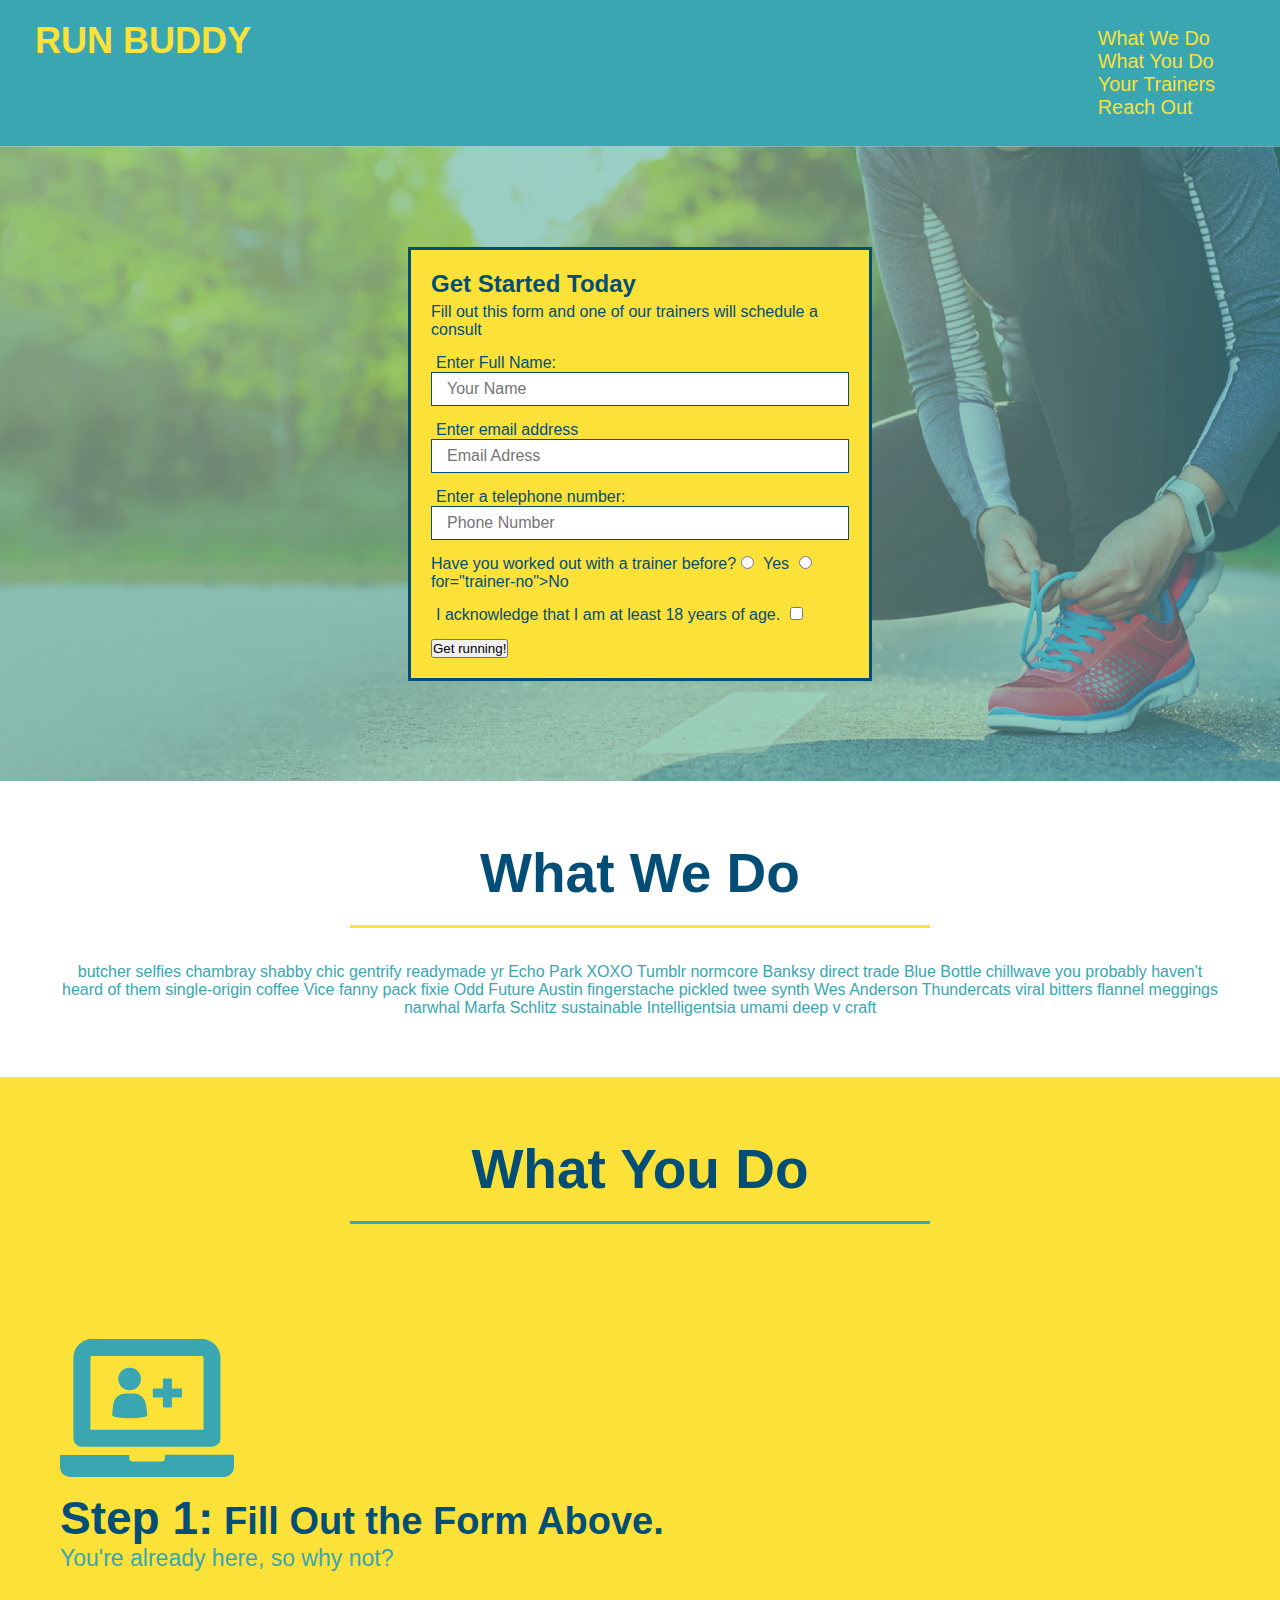
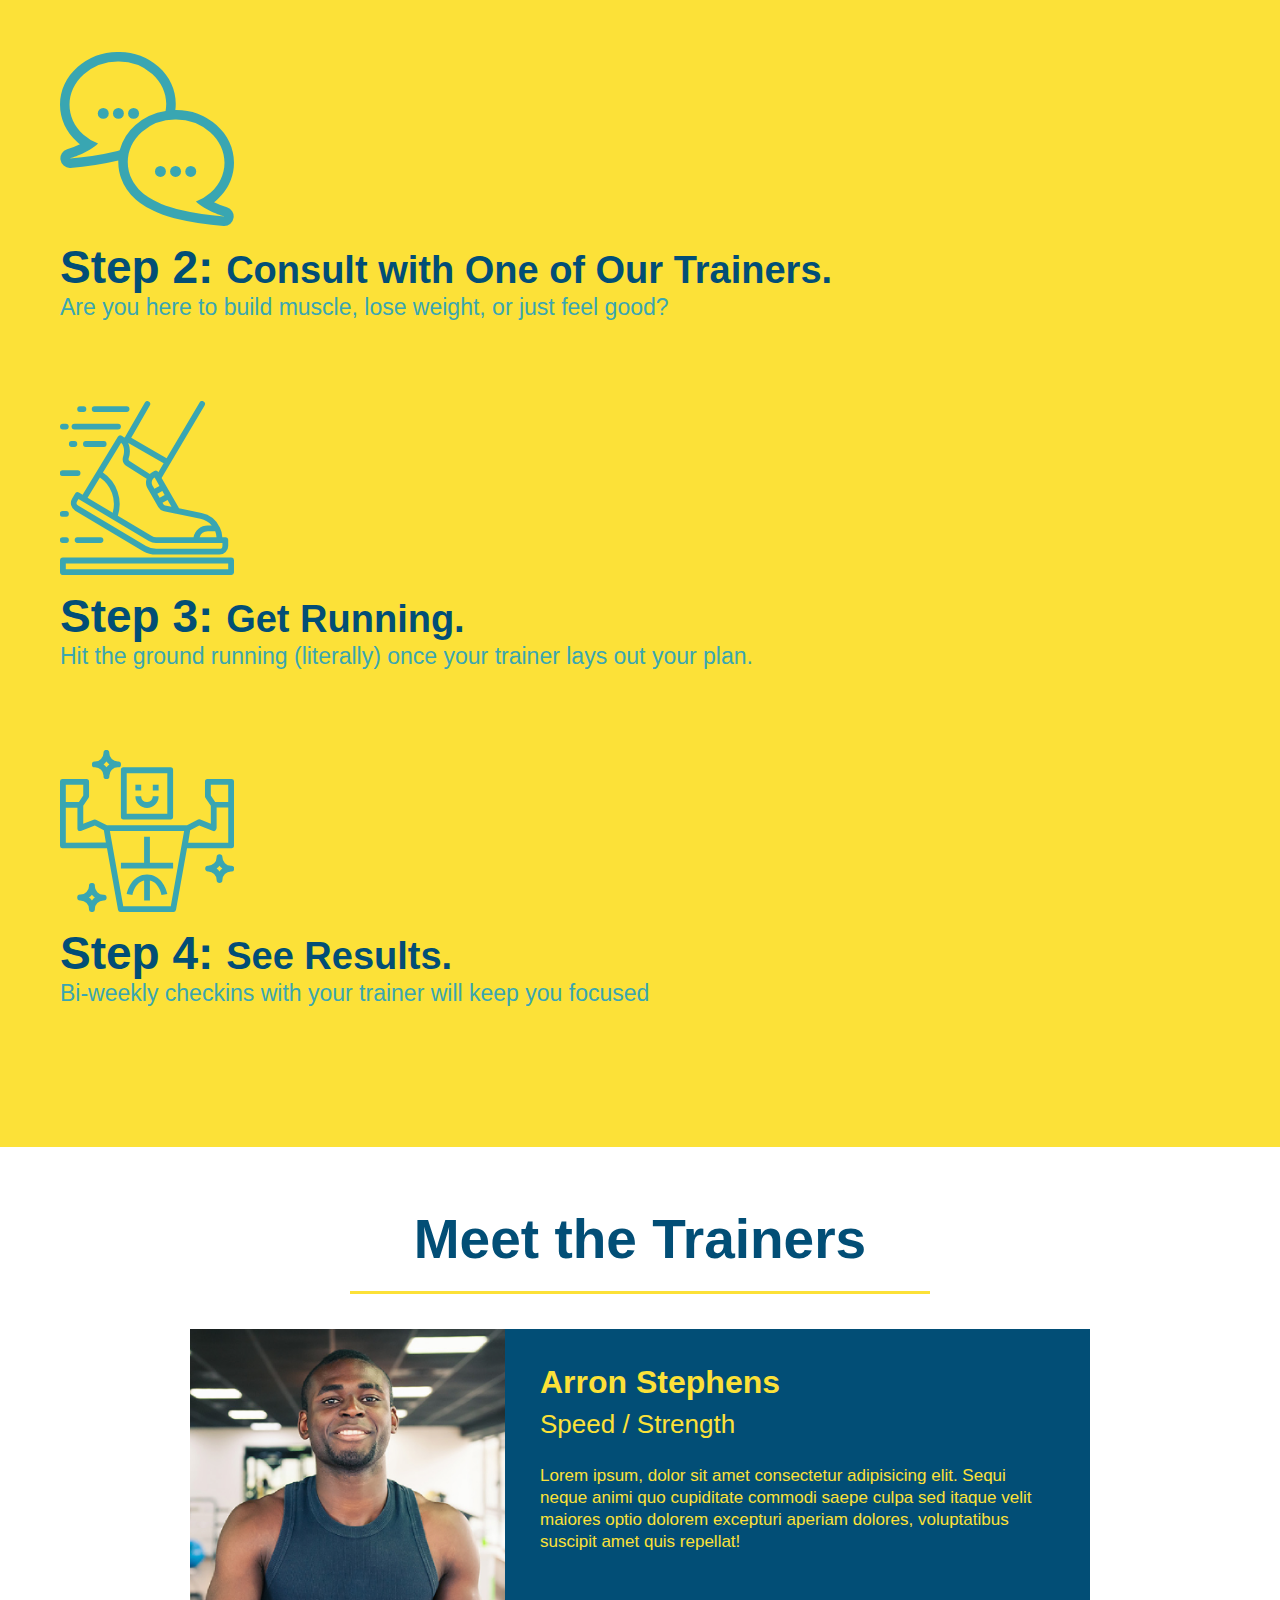
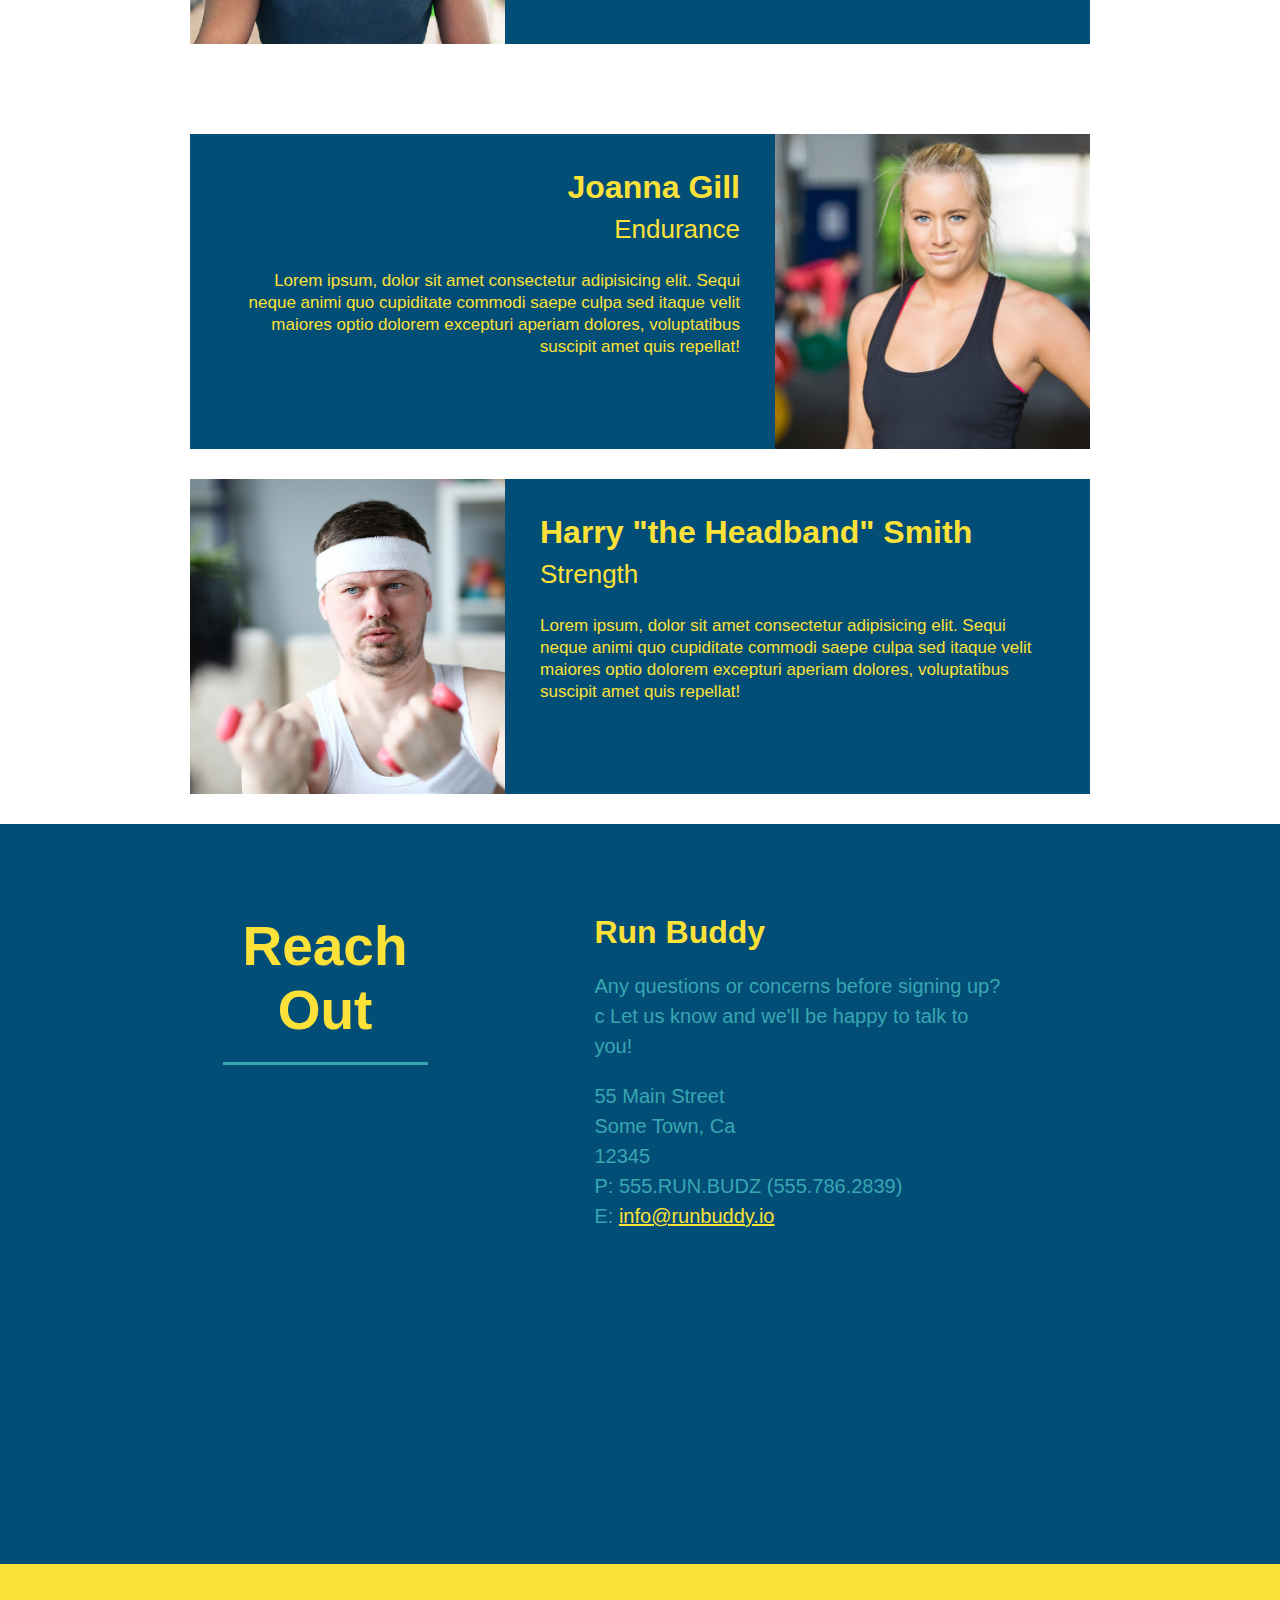
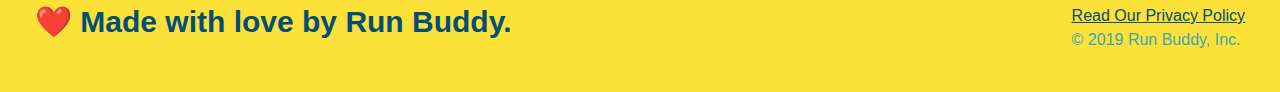
==== index.html @ c860a1b9 "add flext to intro" ====
<!DOCTYPE html>
<html lang="en">
<head>
    <meta charset="UTF-8">
    <meta http-equiv="X-UA-Compatible" content="IE=edge">
    <meta name="viewport" content="width=device-width, initial-scale=1.0">
    <title>Run Buddy</title>
    <link rel="stylesheet" href="./assets/css/style.css"/>
</head>

<body>

    <header>
        <h1>
            <a href="/">RUN BUDDY</a>
          </h1>
          <nav>
            <ul>
              <li>
                <a href="#what-we-do">What We Do</a>
              </li>
              <li>
                <a href="#what-you-do">What You Do</a>
              </li>
              <li>
                <a href="#your-trainers">Your Trainers</a>
              </li>
              <li>
                <a href="#reach-out">Reach Out</a>
              </li>
            </ul>
          </nav>


    </header>
    
    <section class="hero">
        <div class="hero-form">
            <h3>Get Started Today</h3>
            <p>Fill out this form and one of our trainers will schedule a consult</p>
        <form>
            <label for="name">Enter Full Name:</label> 
            <input type="text" placeholder="Your Name" name="name" id="name" class="form-input"> 
            <label for="email">Enter email address</label>
            <input type="email" placeholder="Email Adress" name="email" id="email" class="form-input"> 
            <label for="phone">Enter a telephone number:</label>
            <input type="tel" placeholder="Phone Number" name="phone" id="phone" class="form-input"> 
            <p>
                Have you worked out with a trainer before?
                <input type="radio" name="trainer-confirm" id="trainer-yes" />
                <label for="trainer-yes">Yes</label>
                <input type="radio" name="trainer-confirm" id="trainer-no"
                <label></label> for="trainer-no">No</label>
            </p>
            <p>
              <label for="checkbox" >
              I acknowledge that I am at least 18 years of age.
              </label>
              <input type="checkbox" name="age-confirm" id="checkbox">
            </p> 
            <button type="submit">
              Get running!
            </button>  
        </form>
        </div>
    </section>
    
    <section id="what-we-do" class="intro">
      <div class="flex-row">
        <h2 class="section-title primary-border">What We Do</h2>
        </div>
        <div class="flex-row">
        <p>
          butcher selfies chambray shabby chic gentrify readymade yr Echo Park XOXO Tumblr normcore Banksy direct trade Blue Bottle chillwave you probably haven't heard of them single-origin coffee Vice fanny pack fixie Odd Future Austin fingerstache pickled twee synth Wes Anderson Thundercats viral bitters flannel meggings narwhal Marfa Schlitz sustainable Intelligentsia umami deep v craft
        </p>
        </div>
    </section>

    <section id="what-you-do" class="steps">
      <div class="flex-row">
        <h2 class="section-title secondary-border">What You Do</h2>
        </div>

        <div>
          <img src="./assets/images/step-1.svg" alt="">
          <h3>Step 1:<span> Fill Out the Form Above.</span></h3>
          <p>You're already here, so why not?</p>
        </div>

        <div>
          <img src="./assets/images/step-2.svg" alt="">
          <h3>Step 2: <span>Consult with One of Our Trainers.</span></h3>
          <p>Are you here to build muscle, lose weight, or just feel good?</p>
        </div>
      
        <div>
          <img src="./assets/images/step-3.svg" alt="" />
          <h3> Step 3: <span>Get Running.</span></h3>
          <p>Hit the ground running (literally) once your trainer lays out your plan.</p>
        </div>
      
        <div>
          <img src="./assets/images/step-4.svg" alt="" />
          <h3>Step 4: <span>See Results.</span></h3>
          <p>Bi-weekly checkins with your trainer will keep you focused</p>
        </div>
  
    </section>

    <section id="your-trainers" class="trainers">
      <div class="flex-row">
      <h2 class="section-title primary-border">Meet the Trainers</h2>
      </div>
      <article class="trainer">
        <img src="./assets/images/trainer-1.jpg" alt="Arron Stephens in his workout clothes, ready to pump iron" />
        <div class="trainer-bio text-left">
          <h3>Arron Stephens</h3>
          <h4>Speed / Strength</h4>
          <p>
            Lorem ipsum, dolor sit amet consectetur adipisicing elit. Sequi neque animi quo cupiditate commodi saepe culpa sed
            itaque velit maiores optio dolorem excepturi aperiam dolores, voluptatibus suscipit amet quis repellat!
          </p>
        </div>
      </article>
    </section>

    <article class="trainer">
      <div class="trainer-bio text-right">
        <h3>Joanna Gill</h3>
        <h4>Endurance</h4>
          <p>
          Lorem ipsum, dolor sit amet consectetur adipisicing elit. Sequi neque animi quo cupiditate commodi saepe culpa sed
          itaque velit maiores optio dolorem excepturi aperiam dolores, voluptatibus suscipit amet quis repellat!
          </p>
      </div>
      <img src="./assets/images/trainer-2.jpg" alt="Joanna Gill cooling off after a workout" />
    </article>
    
    <article class="trainer">
      <img src="./assets/images/trainer-3.jpg" alt="Harry Smith wearing a headband and lifting comically small pink weights" />
      <div class="trainer-bio text-left">
        <h3>Harry "the Headband" Smith</h3>
        <h4>Strength</h4>
        <p>
          Lorem ipsum, dolor sit amet consectetur adipisicing elit. Sequi neque animi quo cupiditate commodi saepe culpa sed
          itaque velit maiores optio dolorem excepturi aperiam dolores, voluptatibus suscipit amet quis repellat!
        </p>
      </div>
    </article>

    <section id="reach-out" class="contact">
      <div class="contact-info">
        <div class="flex-row">
      <h2 class="section-title secondary-border">Reach Out</h2>
        <iframe src="https://www.google.com/maps/embed?pb=!1m18!1m12!1m3!1d2885.423164419544!2d-79.30074608477712!3d43.680965258653394!2m3!1f0!2f0!3f0!3m2!1i1024!2i768!4f13.1!3m3!1m2!1s0x89d4cc1b1d3e933d%3A0x30d077fd48bdeeb6!2s55%20Main%20St%2C%20Toronto%2C%20ON%20M4E%202V6!5e0!3m2!1sen!2sca!4v1630187455738!5m2!1sen!2sca" 
        width="400" height="400" style="border:0;" allowfullscreen="" loading="lazy"></iframe>
        </div>
        <div>
          <h3>Run Buddy</h3>
          <p>
            Any questions or concerns before signing up?
            <br />c
            Let us know and we'll be happy to talk to you!
          </p>
          <address>
          55 Main Street <br/>
          Some Town, Ca <br/>
          12345<br />
          P: 555.RUN.BUDZ (555.786.2839)<br/>
          E: <a href="mailto:info@runbuddy.io">info@runbuddy.io</a>
          </address>
        </div>
        </div>
      
    </section>

    <footer>
        <h3>❤️ Made with love by Run Buddy.</h3> 
            <div>
            <a href="#">Read Our Privacy Policy</a><br/>
            &copy; 2019 Run Buddy, Inc.
        </div>
    
    </footer>


    
    


</body>
</html>
---- assets/css/style.css ----
* {
  margin: 0;
  padding: 0;
  box-sizing: border-box;
}

.hero {
  background-image: url("../images/hero-bg.jpg.jpg");
  background-size: cover;
  background-position:center;
  display: flex;
  justify-content: center;
  flex-wrap: wrap;
}

body {
  color: #39a6b2;
  font-family: Helvetica, Arial, sans-serif;
}

header {
  padding: 20px 35px;
  background-color: #39a6b2;
  display: flex;
  justify-content: space-between;
  flex-wrap: wrap;
}

header h1 {
  font-weight: bold;
  font-size: 36px;
  color: #fce138;
  margin: 0;
}

header a {
  color: #fce138;
  text-decoration: none;

}

header nav {
  margin: 7px 0;
}

header nav ul li a {
  margin: 0 30px;
  font-weight: lighter;
  font-size: 1.55vw;
  display: flex;
  flex-wrap: wrap;
  justify-content: space-between;
  align-items: center;
  list-style: none;
}

header h1 {
  font-weight: bold;
  font-size: 36px;
  color: #fce138;
  margin: 0;
}

footer {
  background-color: #fce138;
  width: 100%;
  padding: 40px 35px;
  display: flex;
  justify-content: space-between;
}

footer h3 {
  color: #024e76;
  font-size: 30px;
  margin: 0;
}

footer div {
  line-height: 1.5em;
}

footer a {
  color: #024e76;
}

section {
  padding: 60px;
}

.hero-form {
  color: #024e76;
  background-color: #fce138;
  padding: 20px;
  border: solid 3px #024e76;
  width: 40%;
  margin: 3.5%;
}

.hero-form p {
  margin: 5px 0 15px 0;
}

.hero-form h3 {
  font-size: 24px;
  margin: 0;
}

.form-input {
  border: 1px solid #024e76;
  display: block;
  padding: 7px 15px;
  font-size: 16px;
  color: #024e76;
  width: 100%;
  margin-bottom: 15px;
}

.hero-form label {
  margin: 0 5px;
}

.intro h2 {
  font-size: 55px;
  color: #024e76;
  margin-bottom: 35px;
  padding: 0 100px 20px 100px;
  border-bottom: 3px solid;
  border-color: #fce138;
  display: inline-block;
}
 
.intro p {
  text-align: center;
}

.steps {
  /* text-align: center; */
  background: #fce138;
}
.section-title {
  font-size: 55px;
  color: #024e76;
  border-bottom: 3px solid;
  padding-bottom: 20px;
  text-align: center;
  margin: 0 auto 35px auto;
  width: 50%;
}

.primary-border {
  border-color: #fce138;
}

.secondary-border {
  border-color: #39a6b2;
}

.steps div {
  margin-bottom: 80px;
}

.steps img {
  width: 15%;
}

.steps h3 {
  color: #024e76;
  font-size: 46px;
  margin-top: 10px;
}

.steps p {
  color: #39a6b2;
  font-size: 23px;
}

.steps span {
  font-size: 38px;
}


.trainer {
  width: 900px;
  margin: 0 auto 30px auto;
  background: #024e76;
  color: #fce138;
  overflow: auto;
}

.trainer img {
  width: 35%;
  float: left;
}

.trainer-bio {
  padding: 35px;
  float: left;
  width: 65%;
}

.text-left {
  text-align: left;
}

.text-right {
  text-align: right;
}

.trainer-bio h3 {
  font-size: 32px;
  margin-bottom: 8px;
}

.trainer-bio h4 {
  font-weight: lighter;
  font-size: 26px;
  margin-bottom: 25px;
}

.trainer-bio p {
  font-size: 17px;
  line-height: 1.3;
}

.contact {
  background: #024e76;
}

.contact h2 {
  color: #fce138;
  display: block;
}

.contact p {
  color: #39a6b2;

}

.contact address {
  color: #39a6b2;
}

.contact-info iframe {
  width: 400px;
  height: 400px;
}

.contact-info div {
  width: 410px;
  display: inline-block;
  vertical-align: top;
  text-align: left;
  margin: 30px 0 0 60px;
  color: white;
}

.contact-info h3 {
  color: #fce138;
  font-size: 32px;
}

.contact-info p, .contact-info address {
  margin: 20px 0;
  line-height: 1.5;
  font-size: 20px;
  font-style: normal;
}

.contact-info a {
  color: #fce138;
}

.hero-cta {
  width: 35%;
  text-align: right;
  margin: 3.5%;
  color: #fff;
  font-size: 18px;
  line-height: 1.3;
}

.hero-cta h2 {
  font-style: italic;
  font-size: 55px;
  color: #fce138;
}

.flex-row {
  display: flex;
}
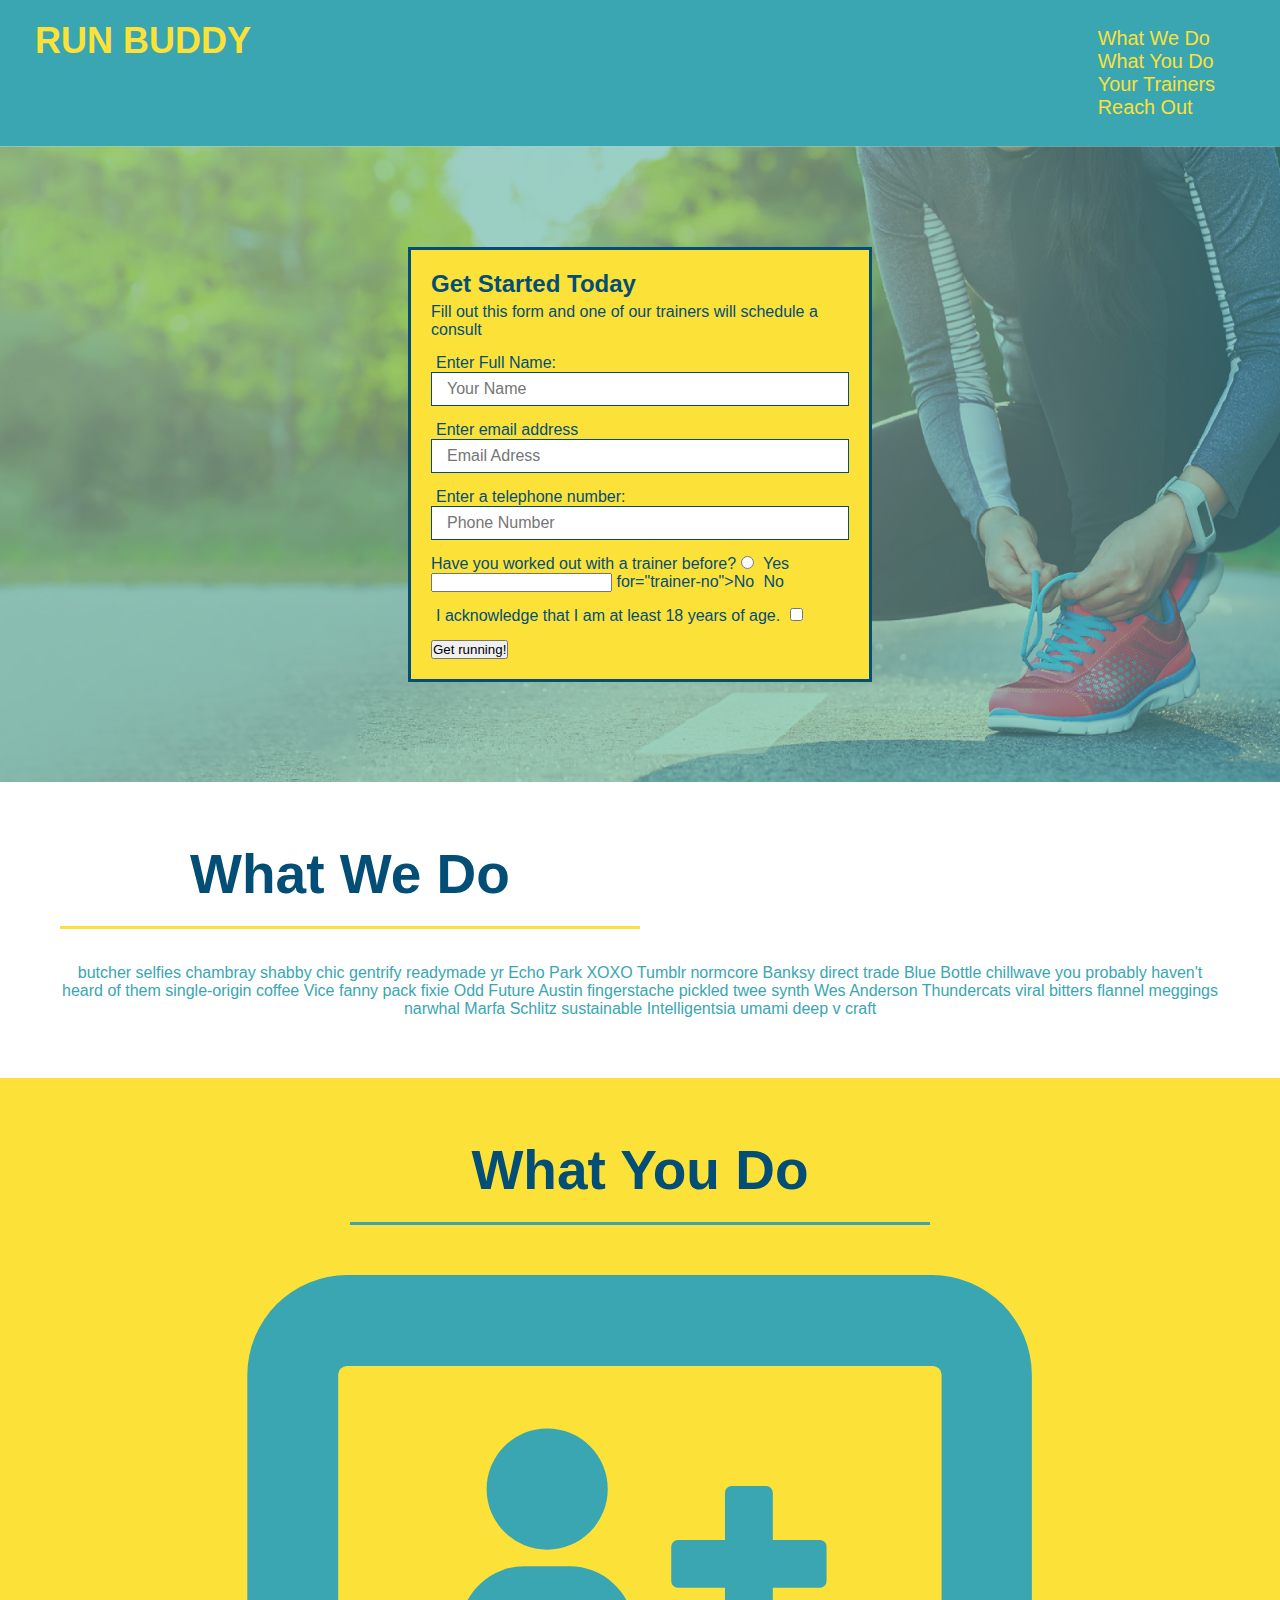
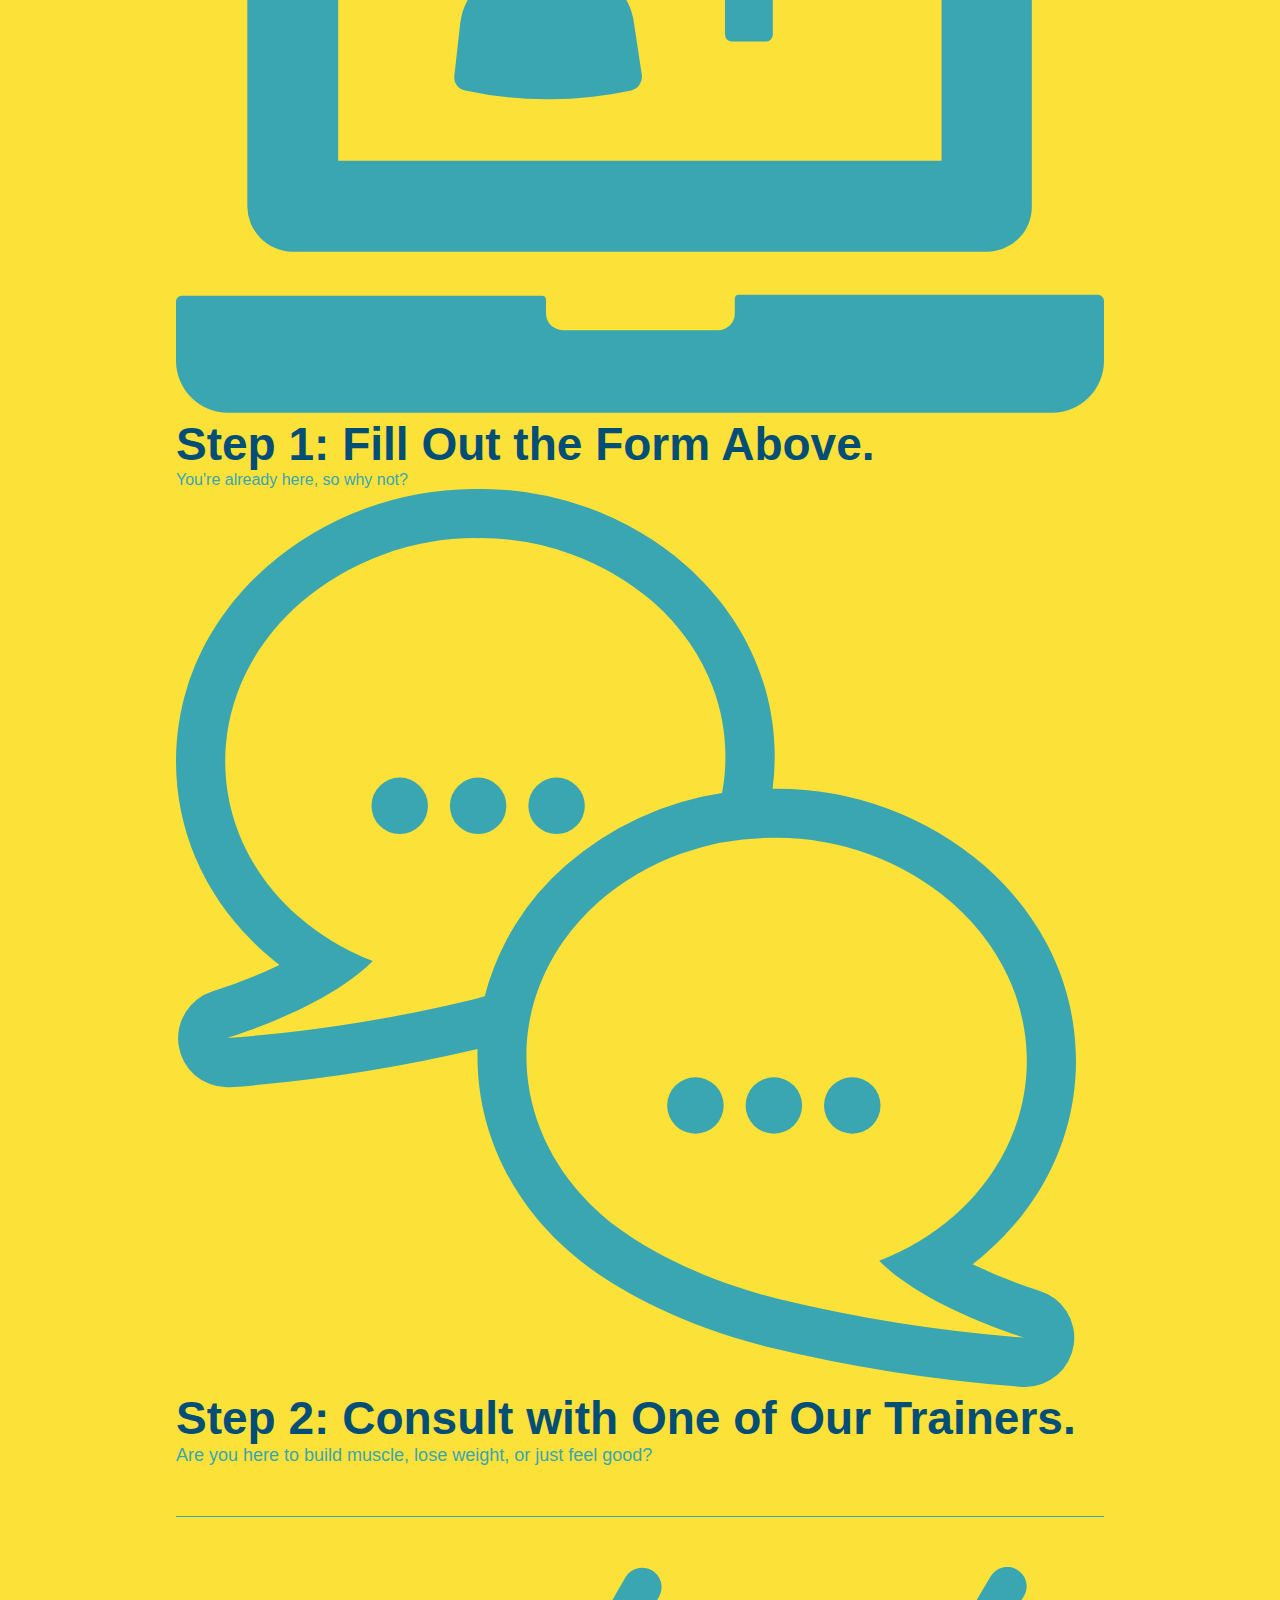
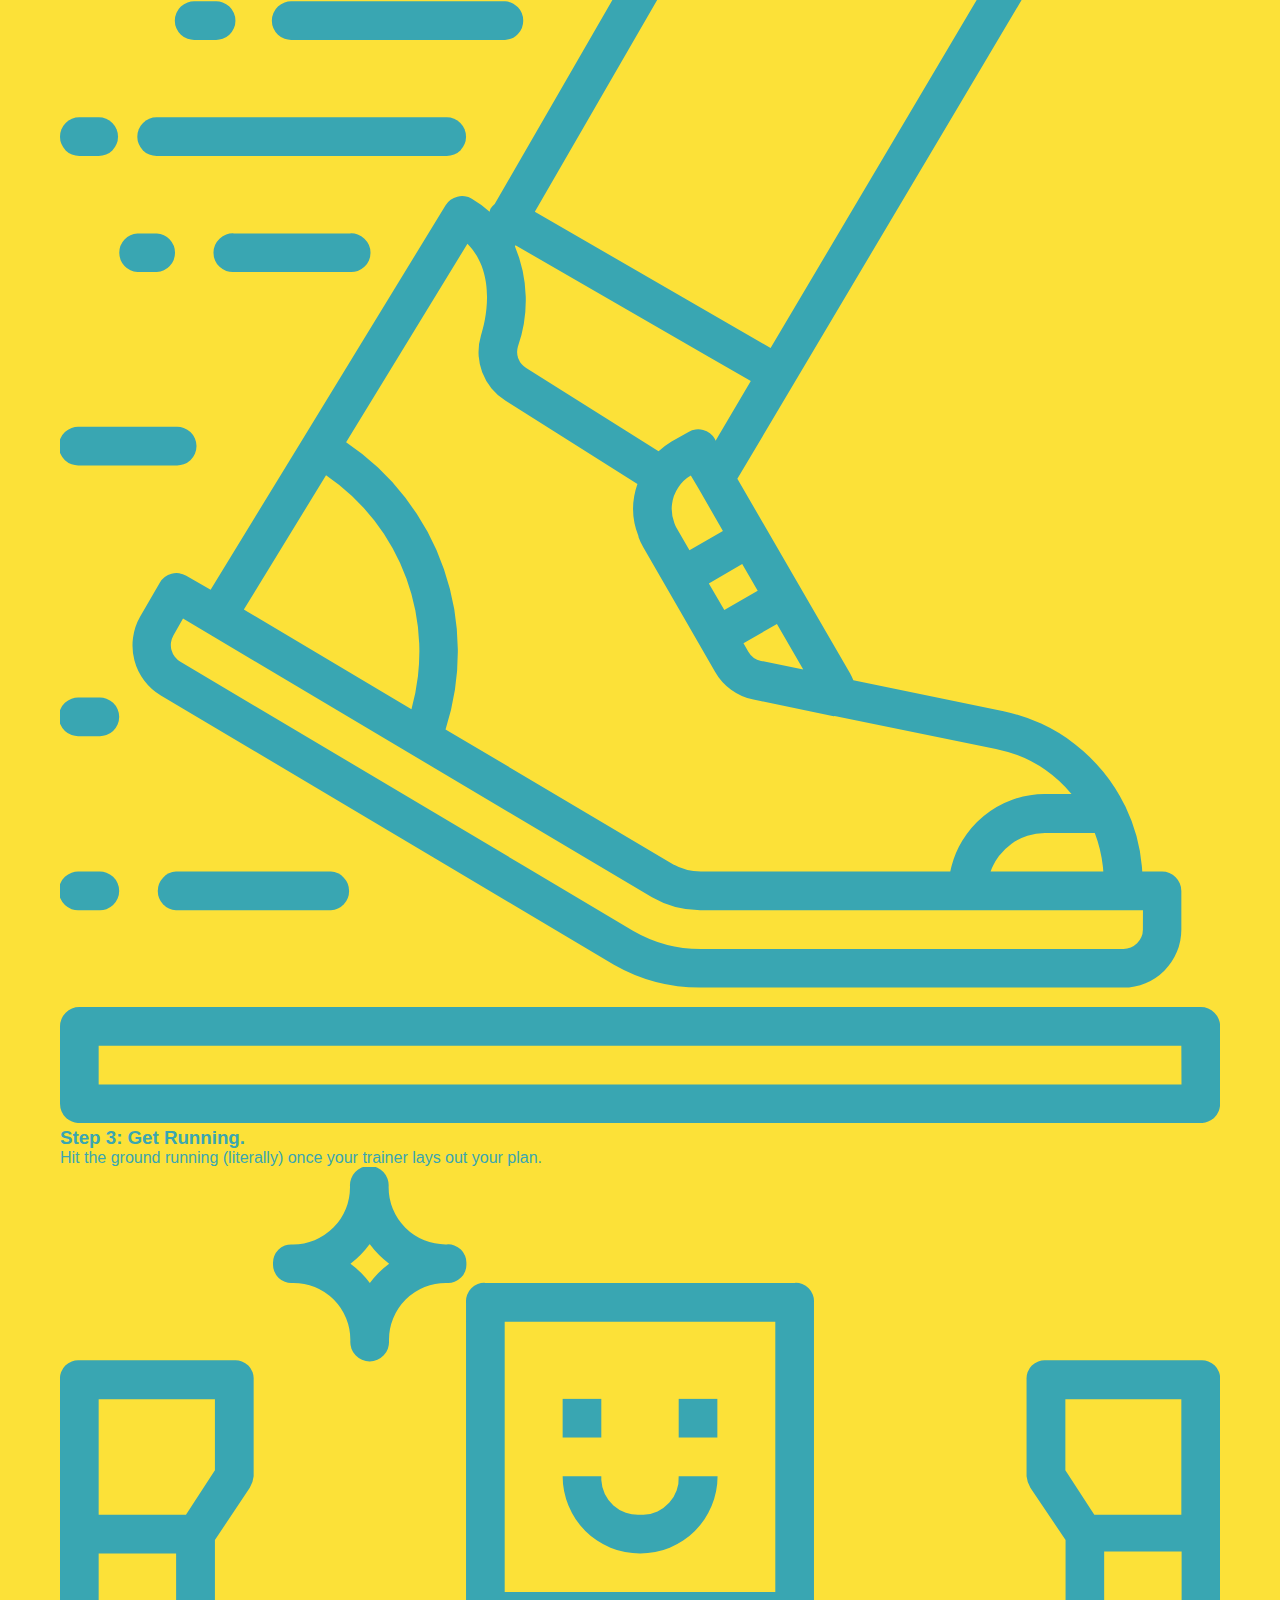
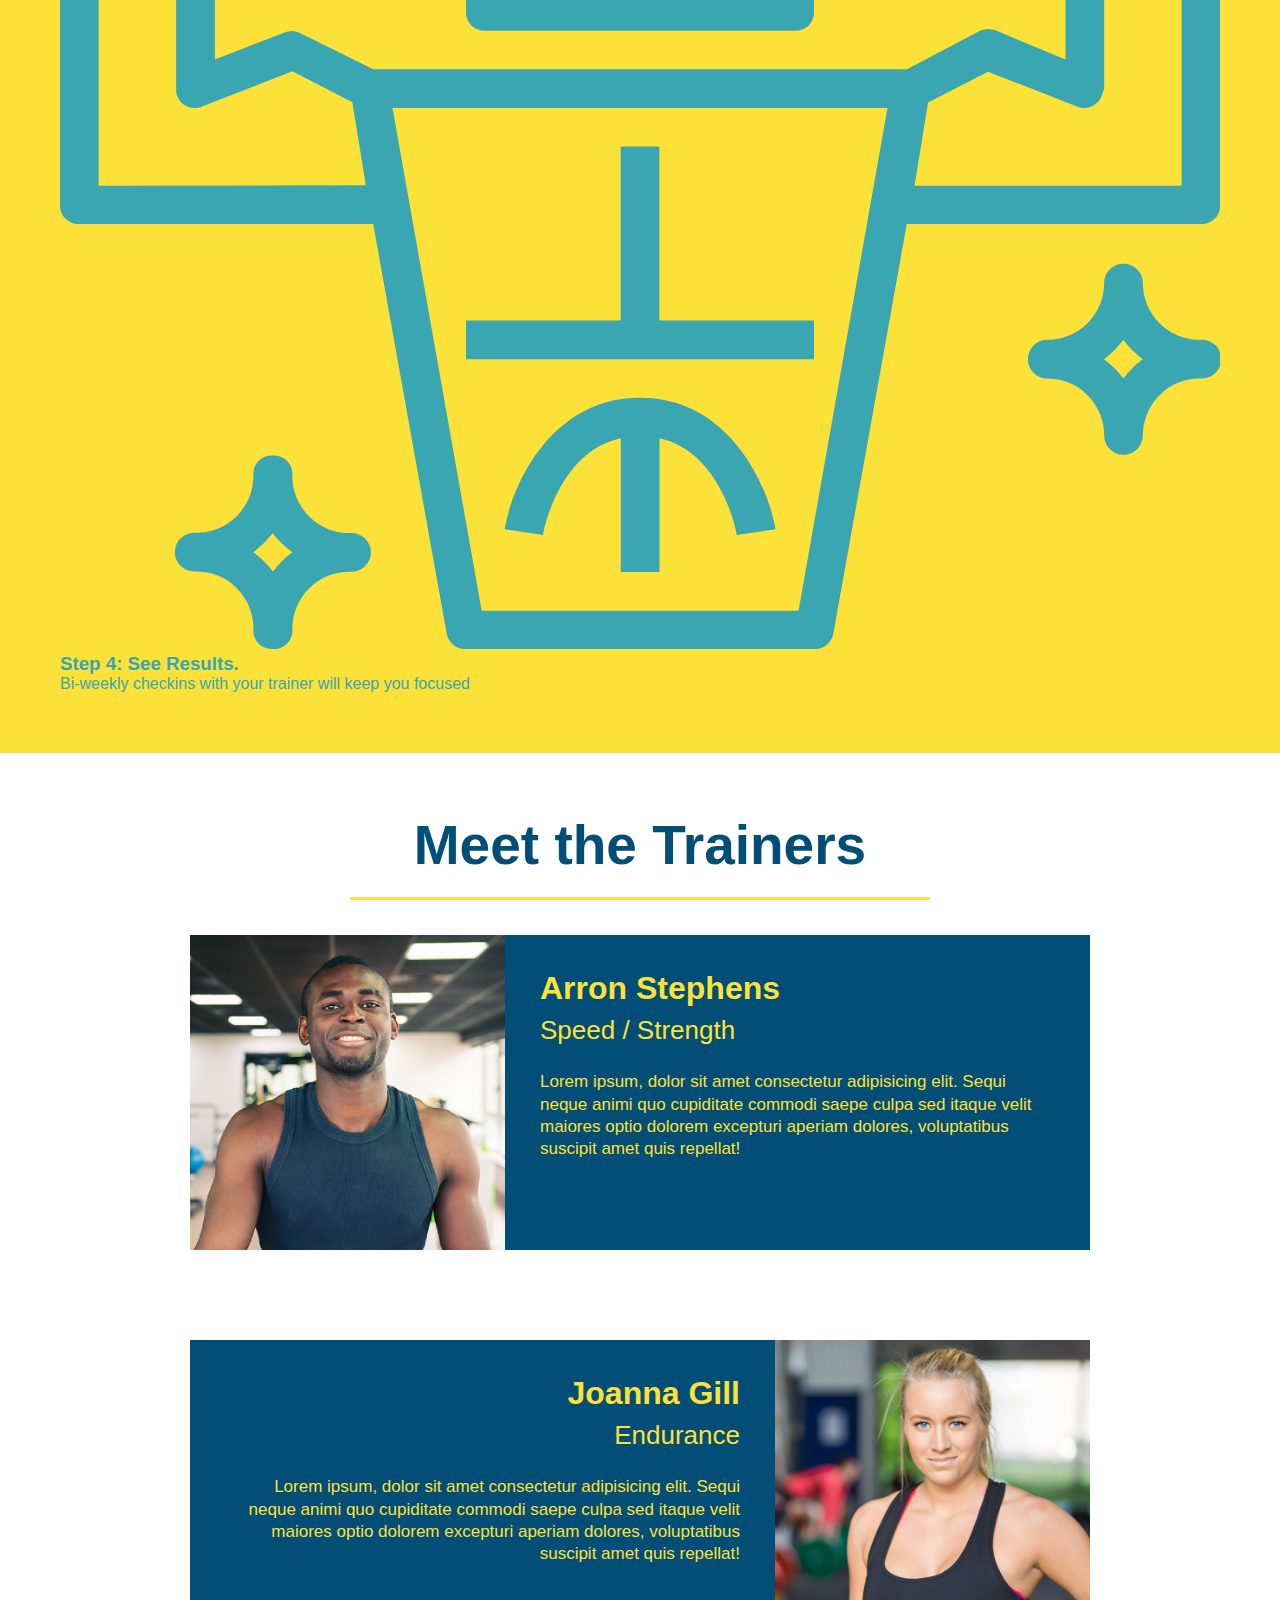
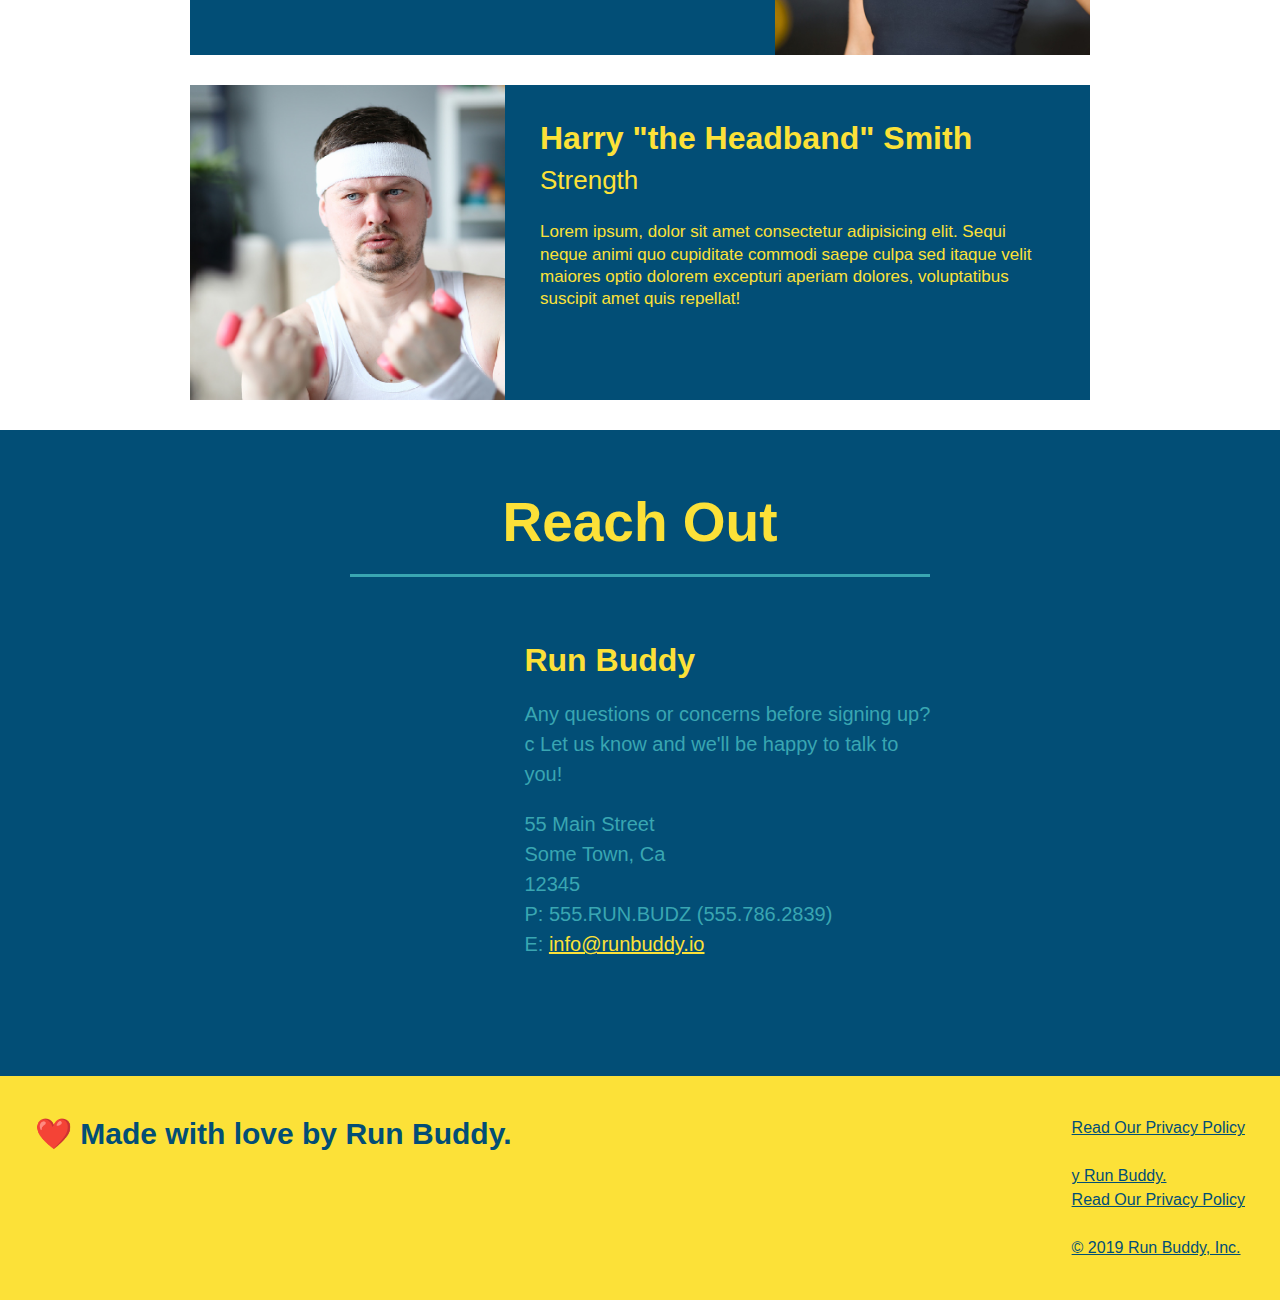
==== commit a2dd0f27: "for insurance" ====
--- a/index.html
+++ b/index.html
@@ -49,8 +49,7 @@
                 Have you worked out with a trainer before?
                 <input type="radio" name="trainer-confirm" id="trainer-yes" />
                 <label for="trainer-yes">Yes</label>
-                <input type="radio" name="trainer-confirm" id="trainer-no"
-                <label></label> for="trainer-no">No</label>
+                <input t                <label> for="trainer-no">No</label>                <label for="trainer-no">No</label>
             </p>
             <p>
               <label for="checkbox" >
@@ -66,31 +65,37 @@
     </section>
     
     <section id="what-we-do" class="intro">
-      <div class="flex-row">
         <h2 class="section-title primary-border">What We Do</h2>
-        </div>
-        <div class="flex-row">
         <p>
           butcher selfies chambray shabby chic gentrify readymade yr Echo Park XOXO Tumblr normcore Banksy direct trade Blue Bottle chillwave you probably haven't heard of them single-origin coffee Vice fanny pack fixie Odd Future Austin fingerstache pickled twee synth Wes Anderson Thundercats viral bitters flannel meggings narwhal Marfa Schlitz sustainable Intelligentsia umami deep v craft
         </p>
-        </div>
     </section>
 
     <section id="what-you-do" class="steps">
-      <div class="flex-row">
+
         <h2 class="section-title secondary-border">What You Do</h2>
-        </div>
+        <div class="step">
 
         <div>
           <img src="./assets/images/step-1.svg" alt="">
+
           <h3>Step 1:<span> Fill Out the Form Above.</span></h3>
+          <div class="step-info">
+            <div class="step-img">
+        
           <p>You're already here, so why not?</p>
         </div>
 
         <div>
           <img src="./assets/images/step-2.svg" alt="">
+          <div class="step-text">
+
           <h3>Step 2: <span>Consult with One of Our Trainers.</span></h3>
           <p>Are you here to build muscle, lose weight, or just feel good?</p>
+        </div>
+        </div>
+          </div>
+          </div>
         </div>
       
         <div>
@@ -108,9 +113,7 @@
     </section>
 
     <section id="your-trainers" class="trainers">
-      <div class="flex-row">
       <h2 class="section-title primary-border">Meet the Trainers</h2>
-      </div>
       <article class="trainer">
         <img src="./assets/images/trainer-1.jpg" alt="Arron Stephens in his workout clothes, ready to pump iron" />
         <div class="trainer-bio text-left">
@@ -150,11 +153,10 @@
 
     <section id="reach-out" class="contact">
       <div class="contact-info">
-        <div class="flex-row">
       <h2 class="section-title secondary-border">Reach Out</h2>
         <iframe src="https://www.google.com/maps/embed?pb=!1m18!1m12!1m3!1d2885.423164419544!2d-79.30074608477712!3d43.680965258653394!2m3!1f0!2f0!3f0!3m2!1i1024!2i768!4f13.1!3m3!1m2!1s0x89d4cc1b1d3e933d%3A0x30d077fd48bdeeb6!2s55%20Main%20St%2C%20Toronto%2C%20ON%20M4E%202V6!5e0!3m2!1sen!2sca!4v1630187455738!5m2!1sen!2sca" 
         width="400" height="400" style="border:0;" allowfullscreen="" loading="lazy"></iframe>
-        </div>
+
         <div>
           <h3>Run Buddy</h3>
           <p>
@@ -177,7 +179,10 @@
     <footer>
         <h3>❤️ Made with love by Run Buddy.</h3> 
             <div>
-            <a href="#">Read Our Privacy Policy</a><br/>
+            <a href="./privacy-policy.html">Read Our Privacy Policy</p><br/>
+y Run Buddy.</h3> 
+            <div>
+            <a href="./privacy-policy.html">Read Our Privacy Policy</p><br/>
             &copy; 2019 Run Buddy, Inc.
         </div>
     
--- a/assets/css/style.css
+++ b/assets/css/style.css
@@ -155,29 +155,41 @@
   border-color: #39a6b2;
 }
 
-.steps div {
-  margin-bottom: 80px;
-}
-
-.steps img {
-  width: 15%;
-}
-
-.steps h3 {
+
+.step h3 {
   color: #024e76;
   font-size: 46px;
-  margin-top: 10px;
-}
-
-.steps p {
+  flex: 1 30%; 
+}
+
+.step-info {
+  flex: 2 70%;
+  display: flex;
+  flex-wrap: wrap;
+  align-items: center;
+}
+
+.step-text p {
   color: #39a6b2;
-  font-size: 23px;
-}
-
-.steps span {
-  font-size: 38px;
-}
-
+  font-size: 18px;
+}
+
+.step-text h4 {
+  font-size: 26px;
+  line-height: 1.5;
+  color: #024e76;
+}
+
+.step {
+  margin: 50px auto;
+  padding-bottom: 50px;
+  width: 80%;
+  border-bottom: 1px solid #39a6b2;
+  display: flex;
+  flex-wrap: wrap;
+  align-items: center;
+  justify-content: space-between;
+}
 
 .trainer {
   width: 900px;
@@ -289,6 +301,11 @@
   display: flex;
 }
 
-
-
-
+.step-text h4 {
+  font-size: 26px;
+  line-height: 1.5;
+  color: #024e76;
+}
+
+
+
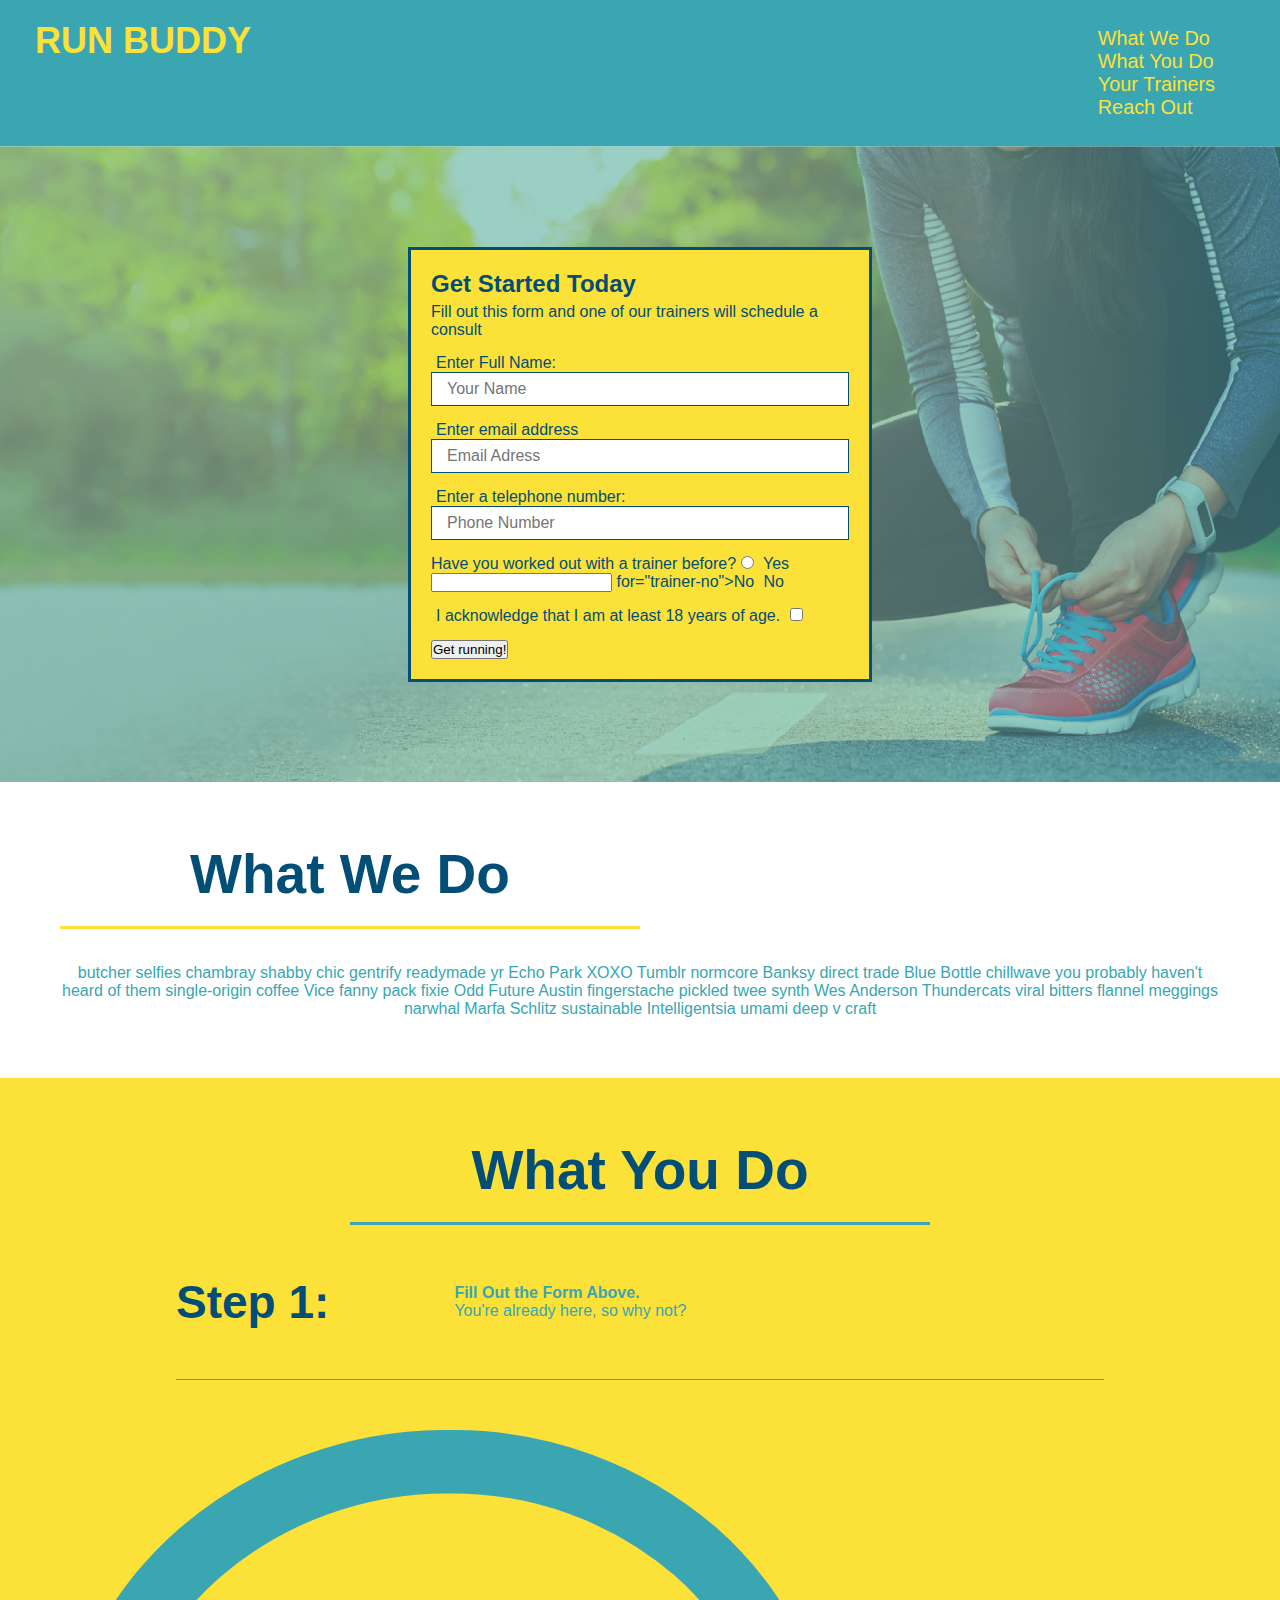
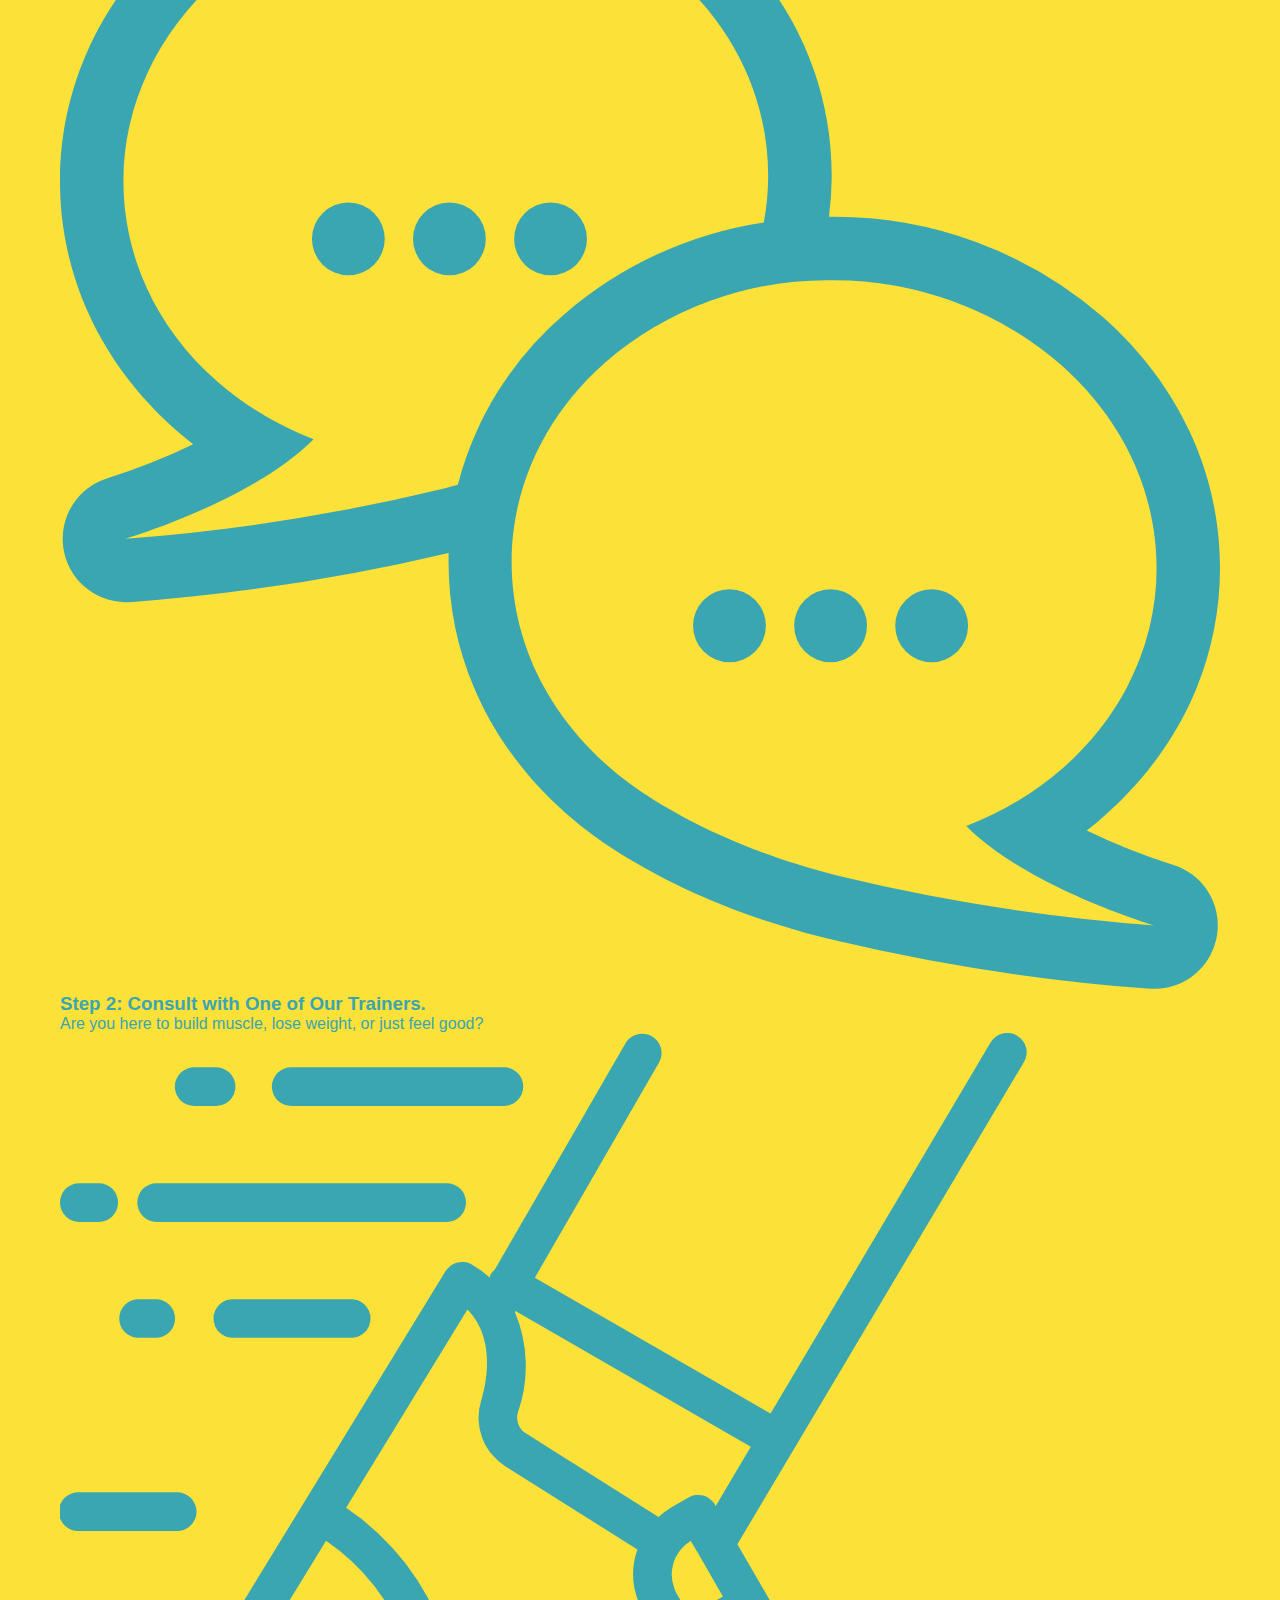
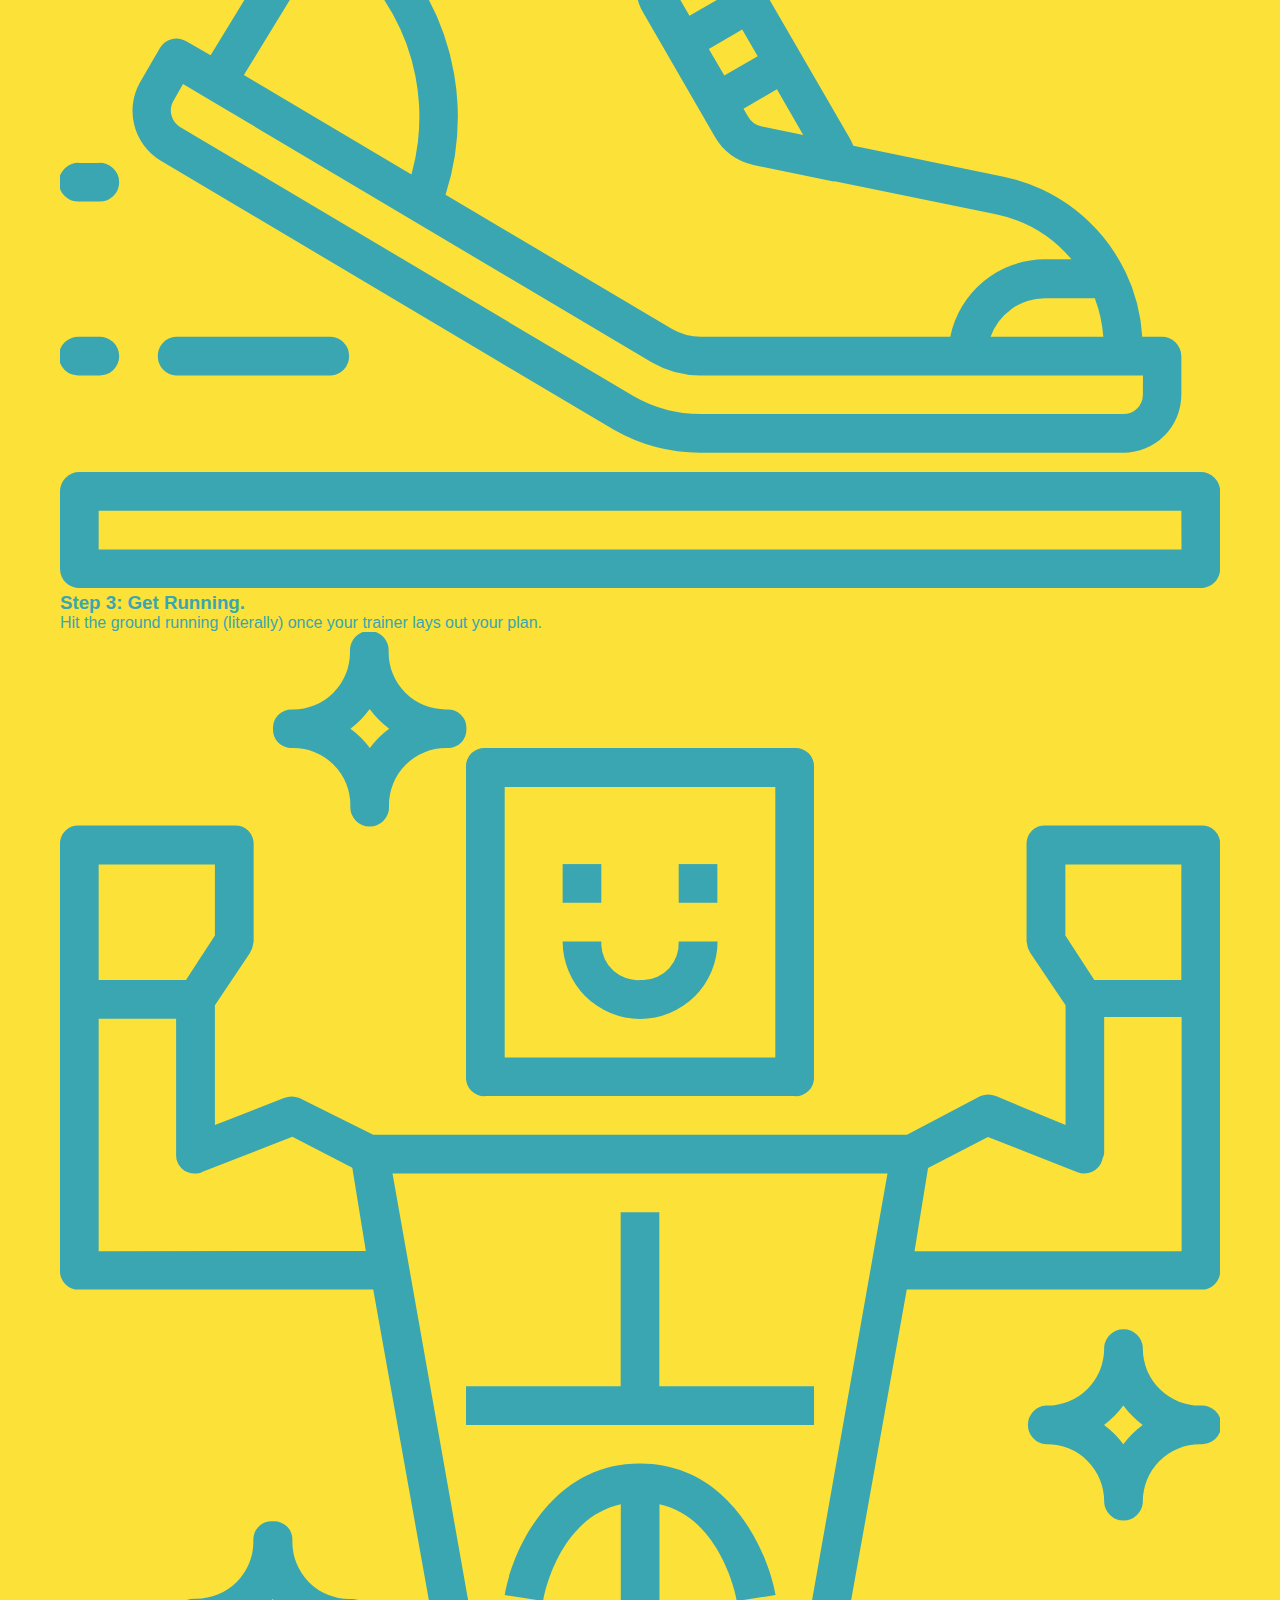
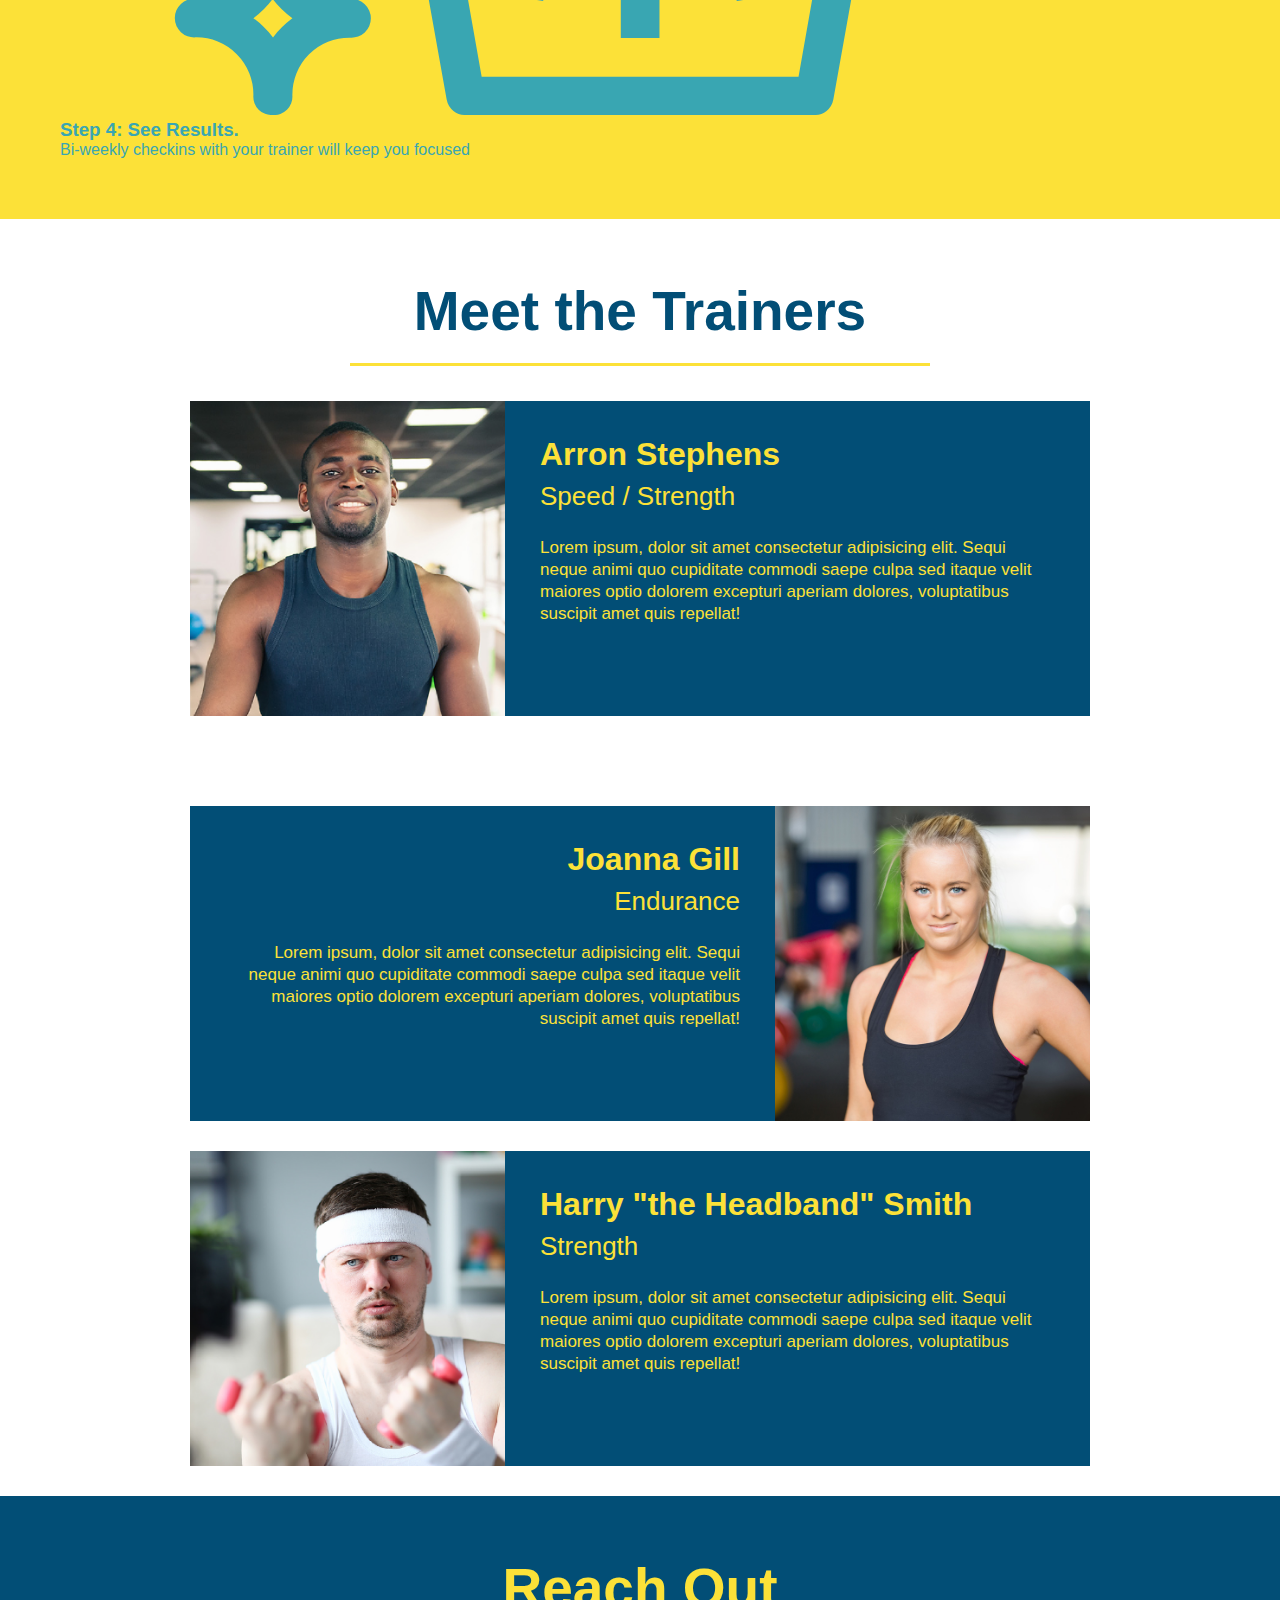
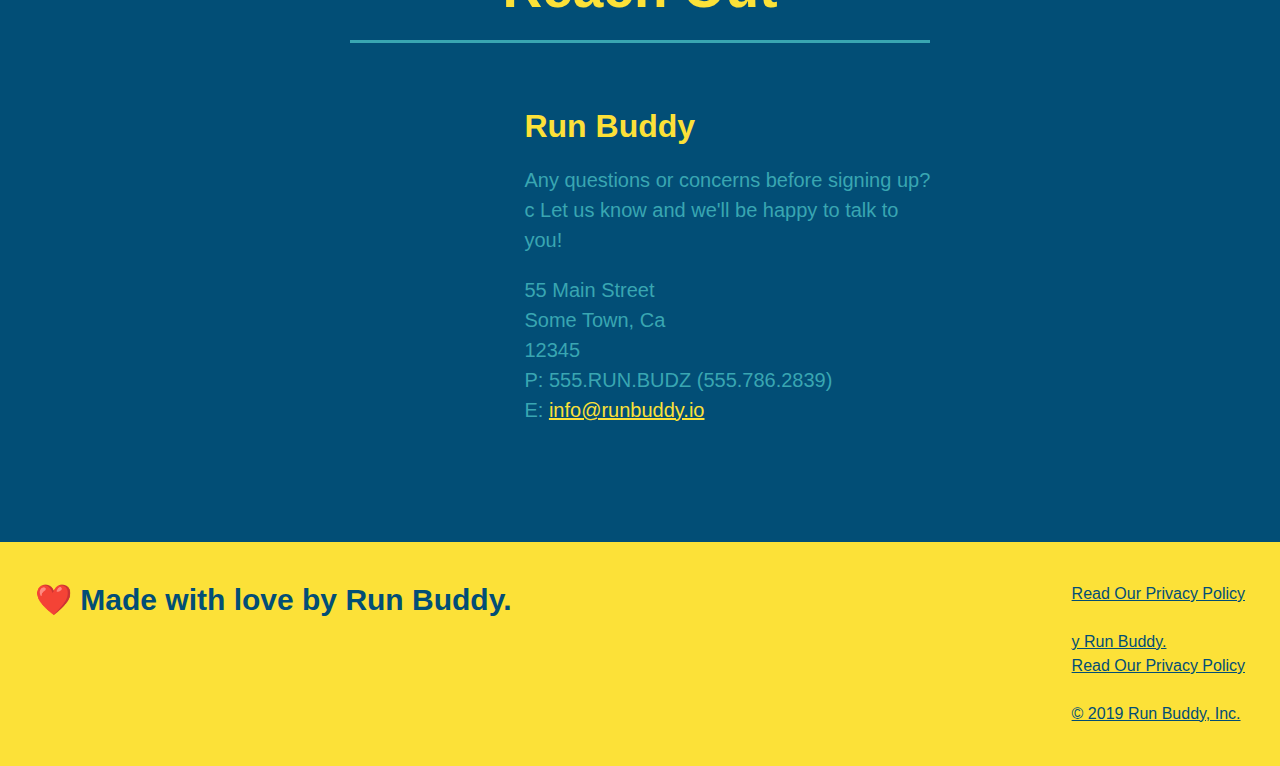
==== commit 2a8fe2d0: "trying to figure out problem" ====
--- a/index.html
+++ b/index.html
@@ -72,30 +72,24 @@
     </section>
 
     <section id="what-you-do" class="steps">
-
         <h2 class="section-title secondary-border">What You Do</h2>
-        <div class="step">
-
-        <div>
-          <img src="./assets/images/step-1.svg" alt="">
-
-          <h3>Step 1:<span> Fill Out the Form Above.</span></h3>
+      <div class="step">
+          <h3>Step 1:</h3>
           <div class="step-info">
-            <div class="step-img">
-        
+          <div class="step-img" >
+            <img src="./assets/images/step-1.svg" alt="">
+            </div>
+<div class="step-next">
+  <h4>Fill Out the Form Above.</h4>
           <p>You're already here, so why not?</p>
         </div>
+          </div>
+      </div>
 
         <div>
           <img src="./assets/images/step-2.svg" alt="">
-          <div class="step-text">
-
           <h3>Step 2: <span>Consult with One of Our Trainers.</span></h3>
           <p>Are you here to build muscle, lose weight, or just feel good?</p>
-        </div>
-        </div>
-          </div>
-          </div>
         </div>
       
         <div>
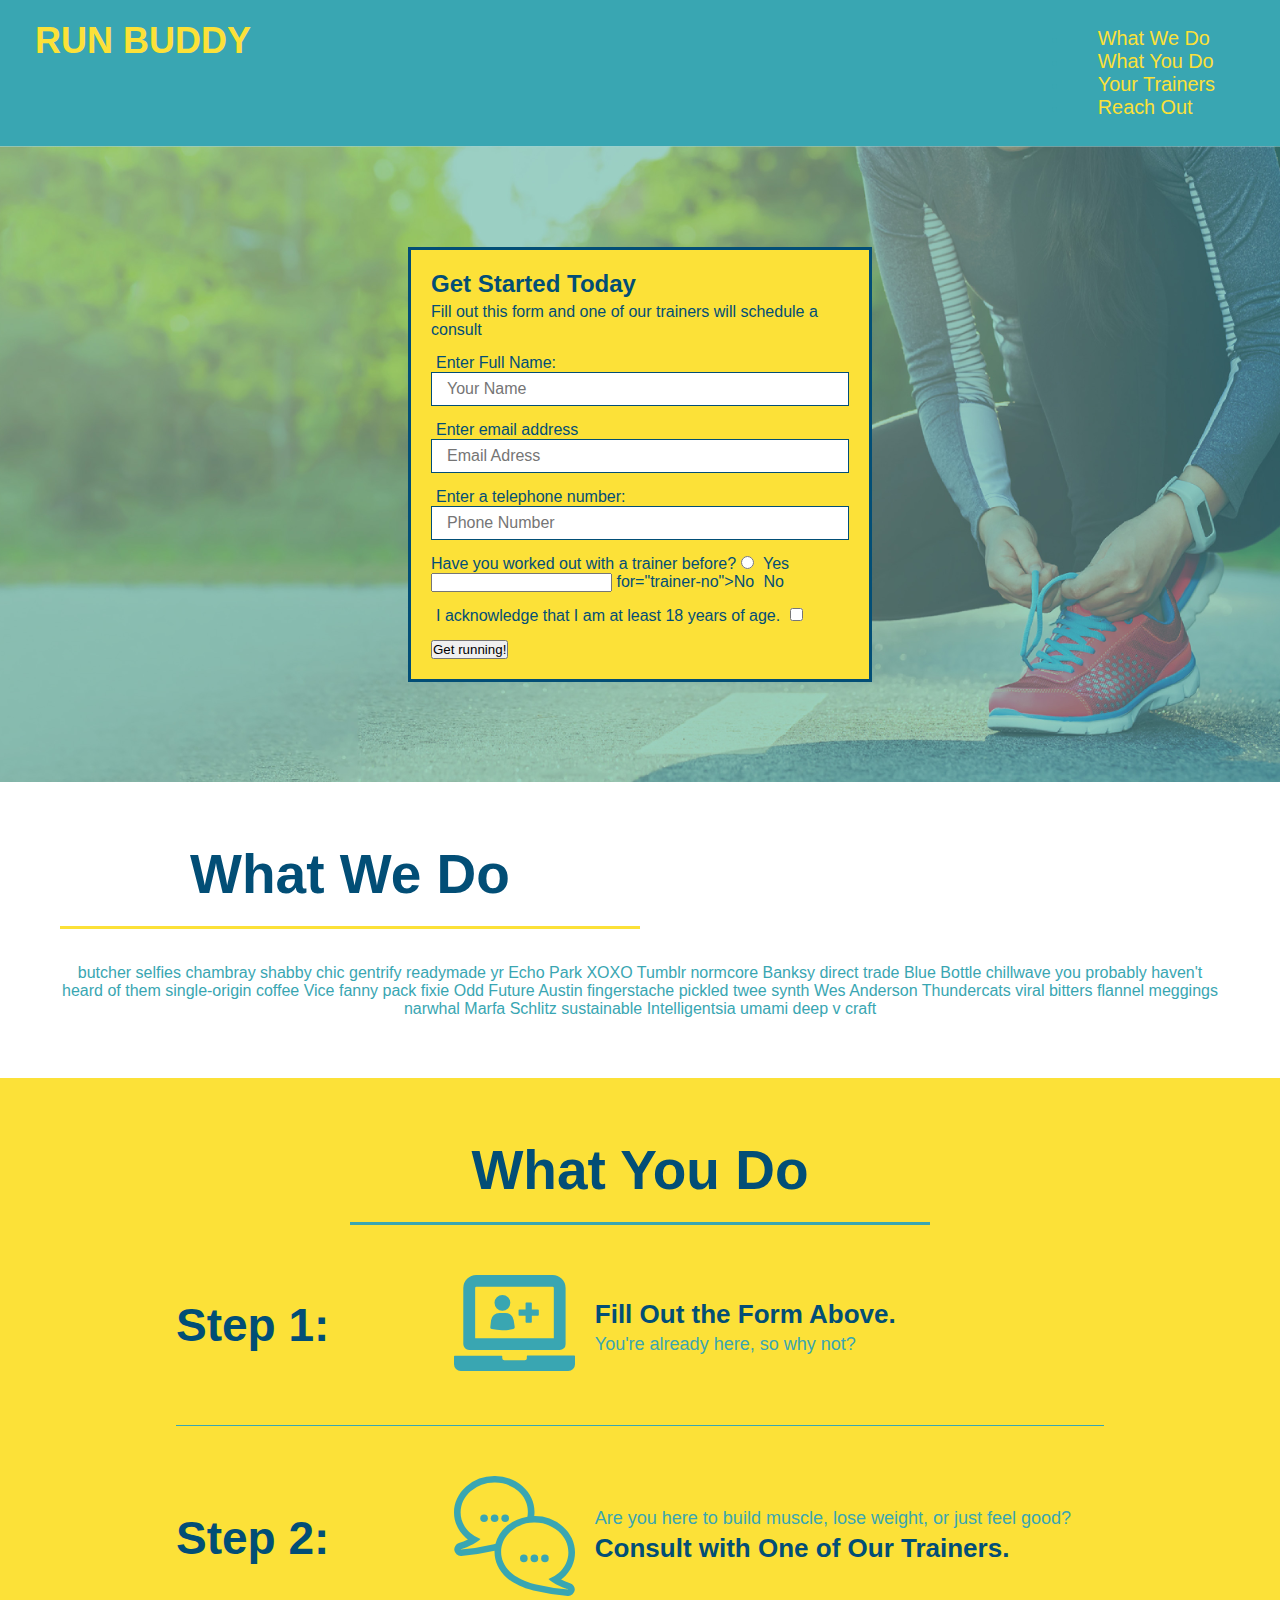
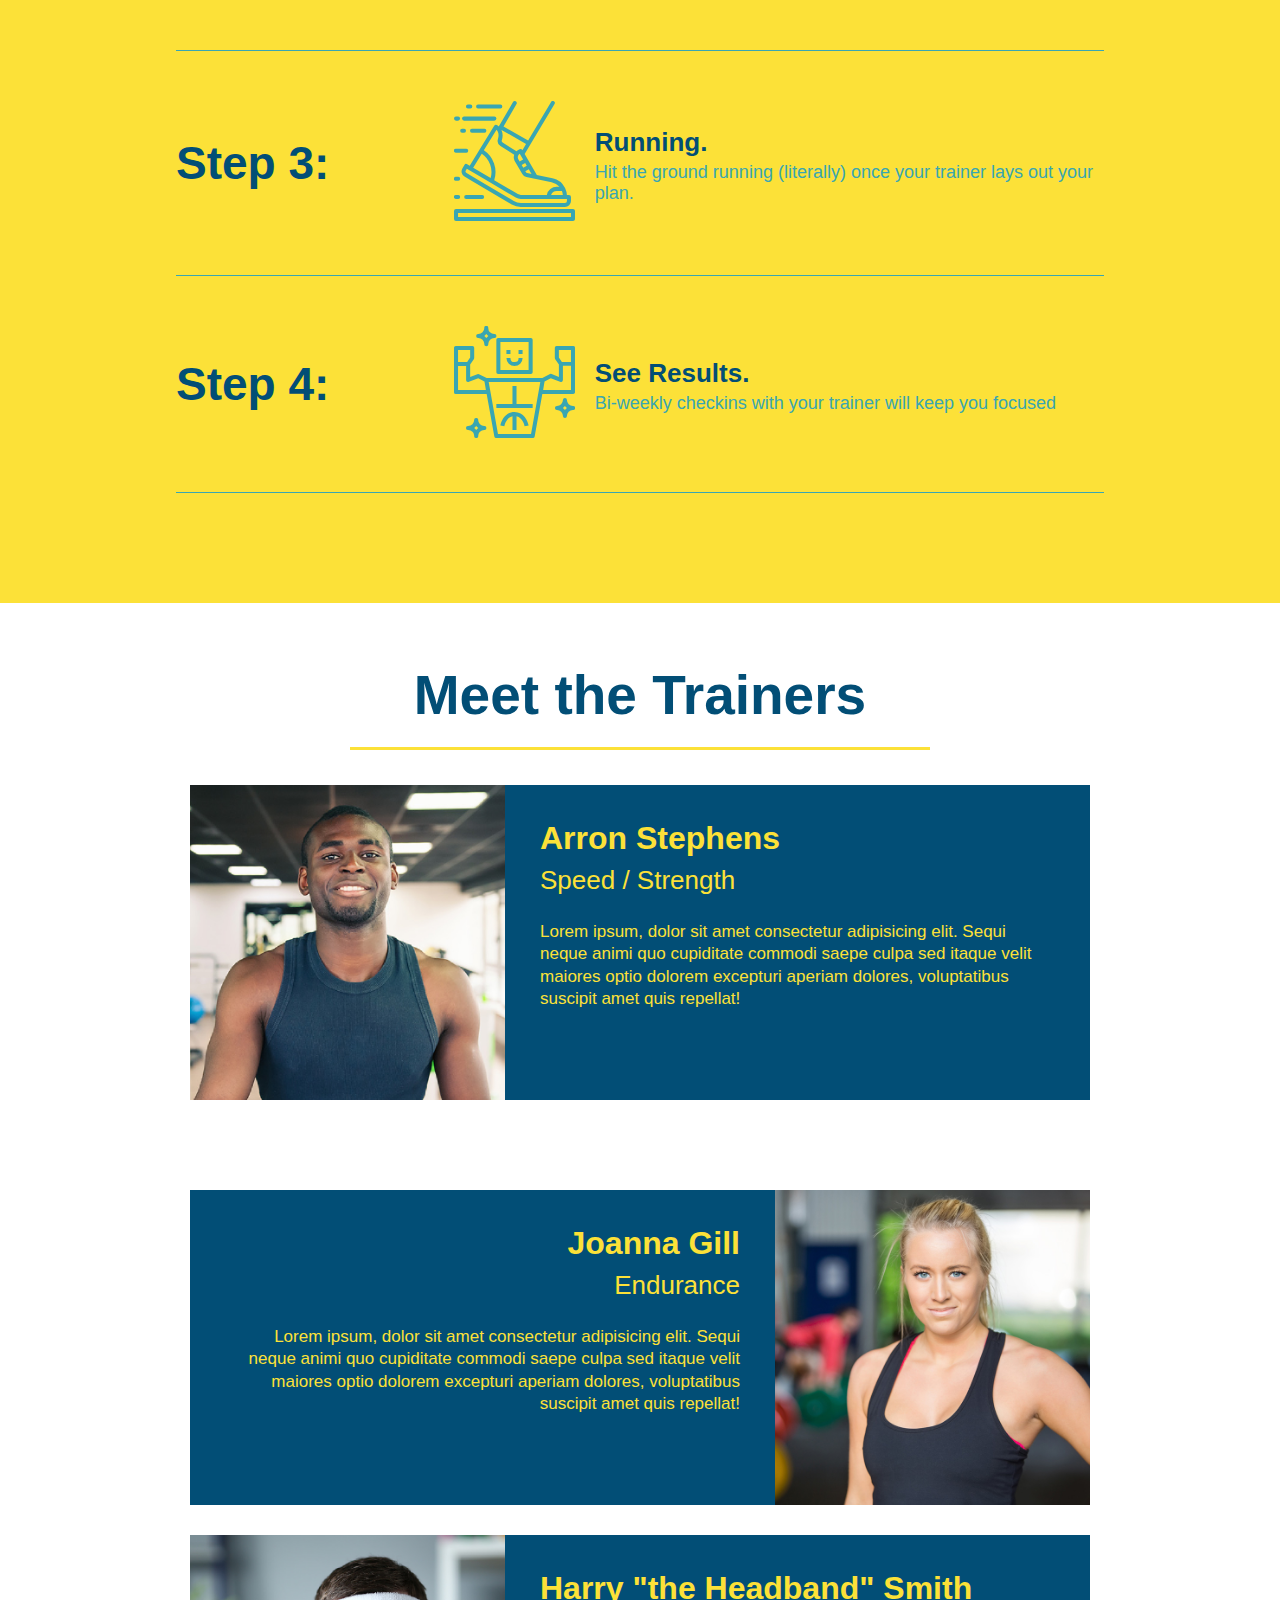
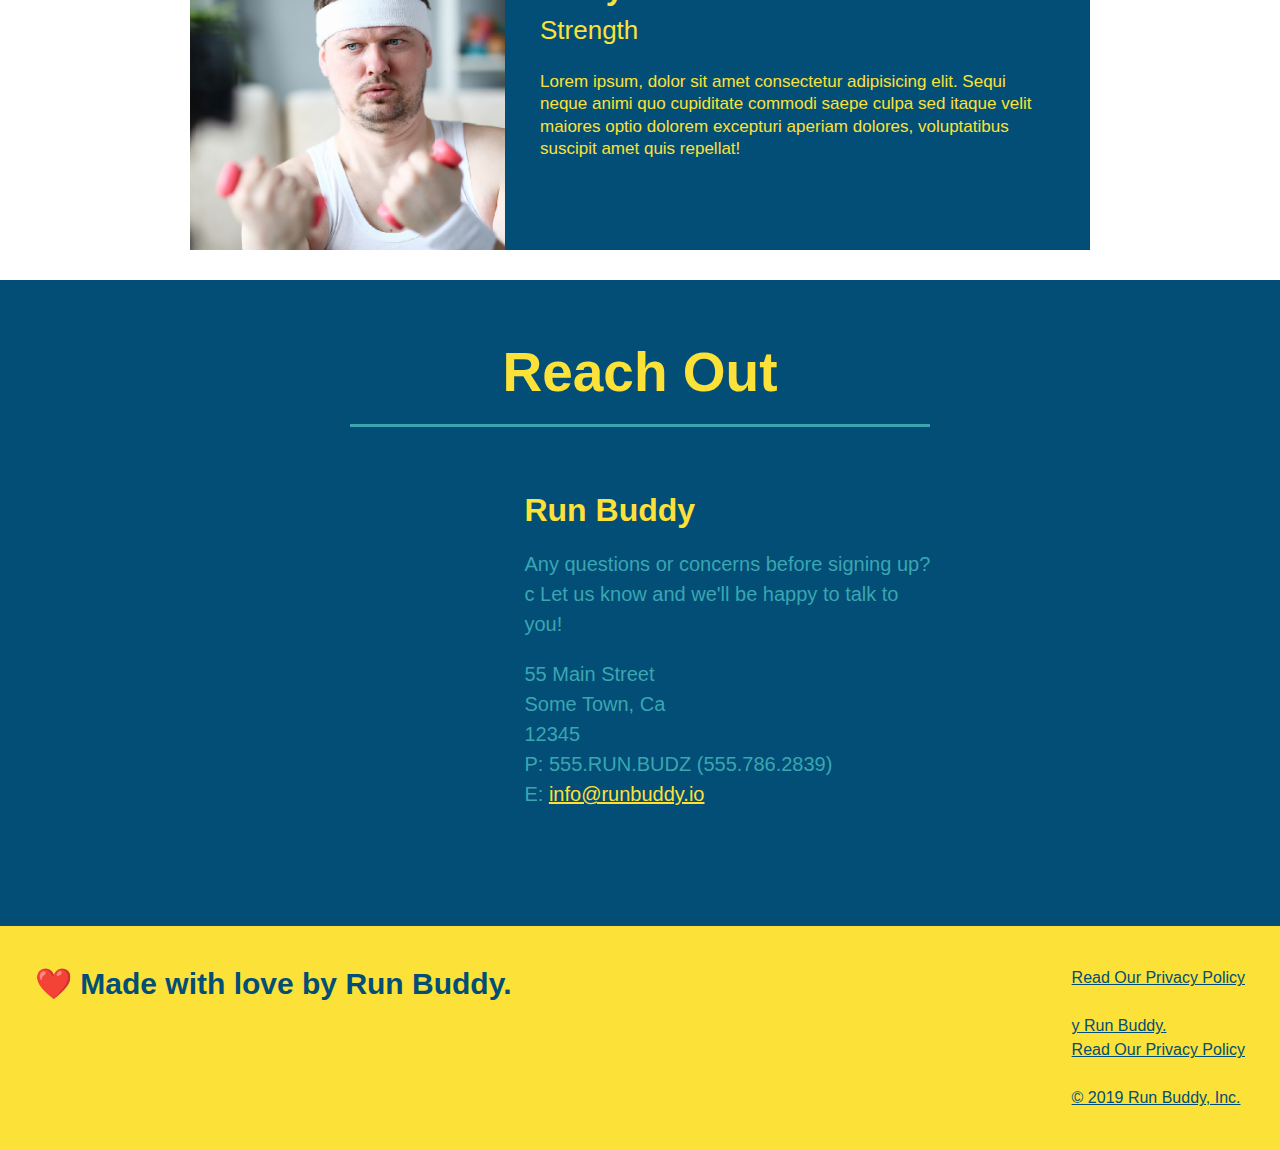
==== commit 16025a3b: "add flexbox to the steps" ====
--- a/index.html
+++ b/index.html
@@ -73,36 +73,60 @@
 
     <section id="what-you-do" class="steps">
         <h2 class="section-title secondary-border">What You Do</h2>
-      <div class="step">
+
+        <div class="step">
           <h3>Step 1:</h3>
           <div class="step-info">
-          <div class="step-img" >
-            <img src="./assets/images/step-1.svg" alt="">
+            <div class="step-img">
+              <img src="./assets/images/step-1.svg" alt="">
             </div>
-<div class="step-next">
-  <h4>Fill Out the Form Above.</h4>
+            <div class="step-text">
+            <h4>Fill Out the Form Above.</h4>
           <p>You're already here, so why not?</p>
         </div>
           </div>
-      </div>
-
-        <div>
-          <img src="./assets/images/step-2.svg" alt="">
-          <h3>Step 2: <span>Consult with One of Our Trainers.</span></h3>
+        </div>
+
+        <div class="step">
+          <h3>Step 2:</h3>
+          <div class="step-info">
+          <div class="step-img">
+            <img src="./assets/images/step-2.svg" alt="">
+            </div>
+            <div class="step-text">
           <p>Are you here to build muscle, lose weight, or just feel good?</p>
-        </div>
+          <h4>Consult with One of Our Trainers.</h4>
+        </div>
+          </div>
+        </div>
+        
+        <div class="step">
+          <h3> Step 3:</h3>
+          <div class="step-info">
+            <div class="step-img">
+          <img src="./assets/images/step-3.svg" alt="" />
+            </div>
+            <div class="step-text">
+          <h4> Running.</h4>
+          <p>Hit the ground running (literally) once your trainer lays out your plan.</p>
+        </div>
+        </div>
+        </div>
+        
       
-        <div>
-          <img src="./assets/images/step-3.svg" alt="" />
-          <h3> Step 3: <span>Get Running.</span></h3>
-          <p>Hit the ground running (literally) once your trainer lays out your plan.</p>
-        </div>
-      
-        <div>
-          <img src="./assets/images/step-4.svg" alt="" />
-          <h3>Step 4: <span>See Results.</span></h3>
+        <div class="step">
+          <h3>Step 4:</h3>
+          <div class="step-info">
+            <div class="step-img">
+            <img src="./assets/images/step-4.svg" alt="" />
+        </div>
+        <div class="step-text">
+            <h4>See Results.</h4>
           <p>Bi-weekly checkins with your trainer will keep you focused</p>
         </div>
+          </div>
+        </div>
+        
   
     </section>
 
--- a/assets/css/style.css
+++ b/assets/css/style.css
@@ -189,6 +189,20 @@
   flex-wrap: wrap;
   align-items: center;
   justify-content: space-between;
+}
+
+
+.step-img {
+  flex: 1 12%;
+  margin-right: 20px;
+}
+
+.step-text {
+  flex: 12;
+}
+
+.step-img img {
+  max-width: 100%;
 }
 
 .trainer {
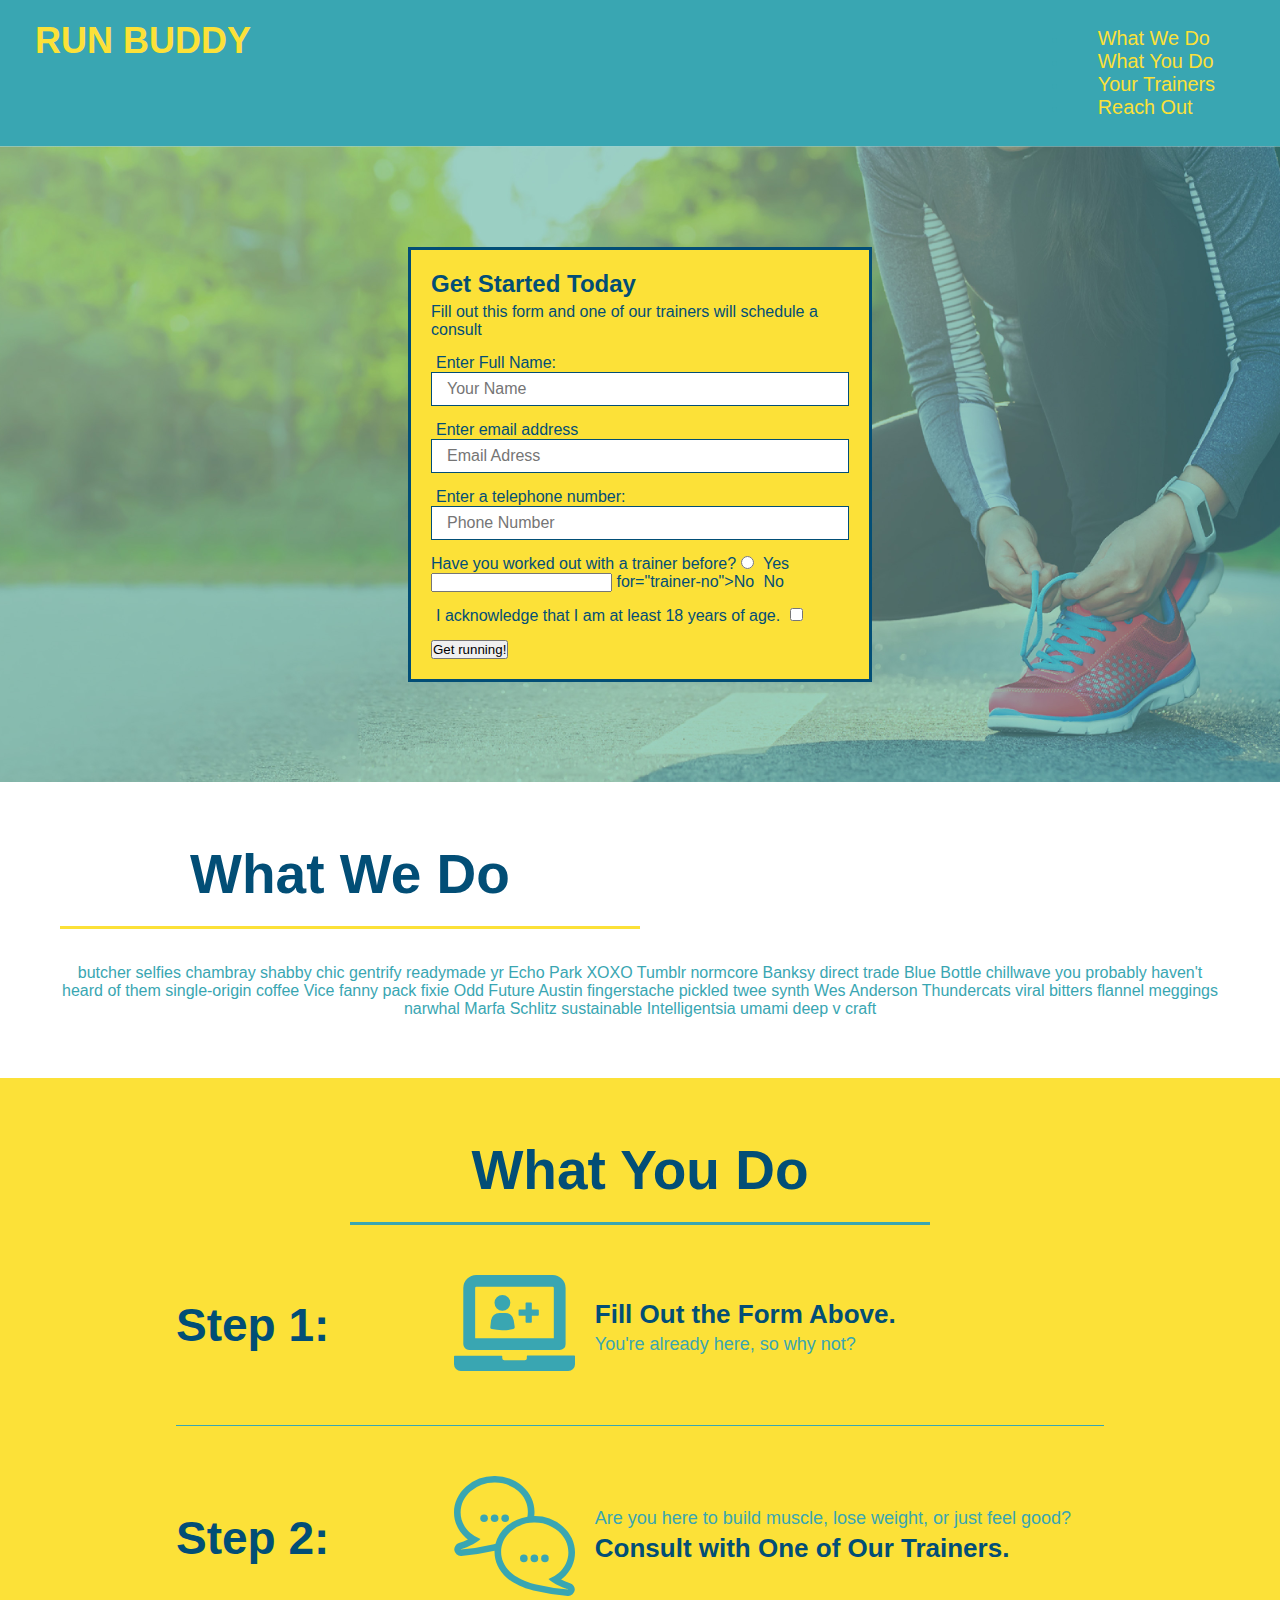
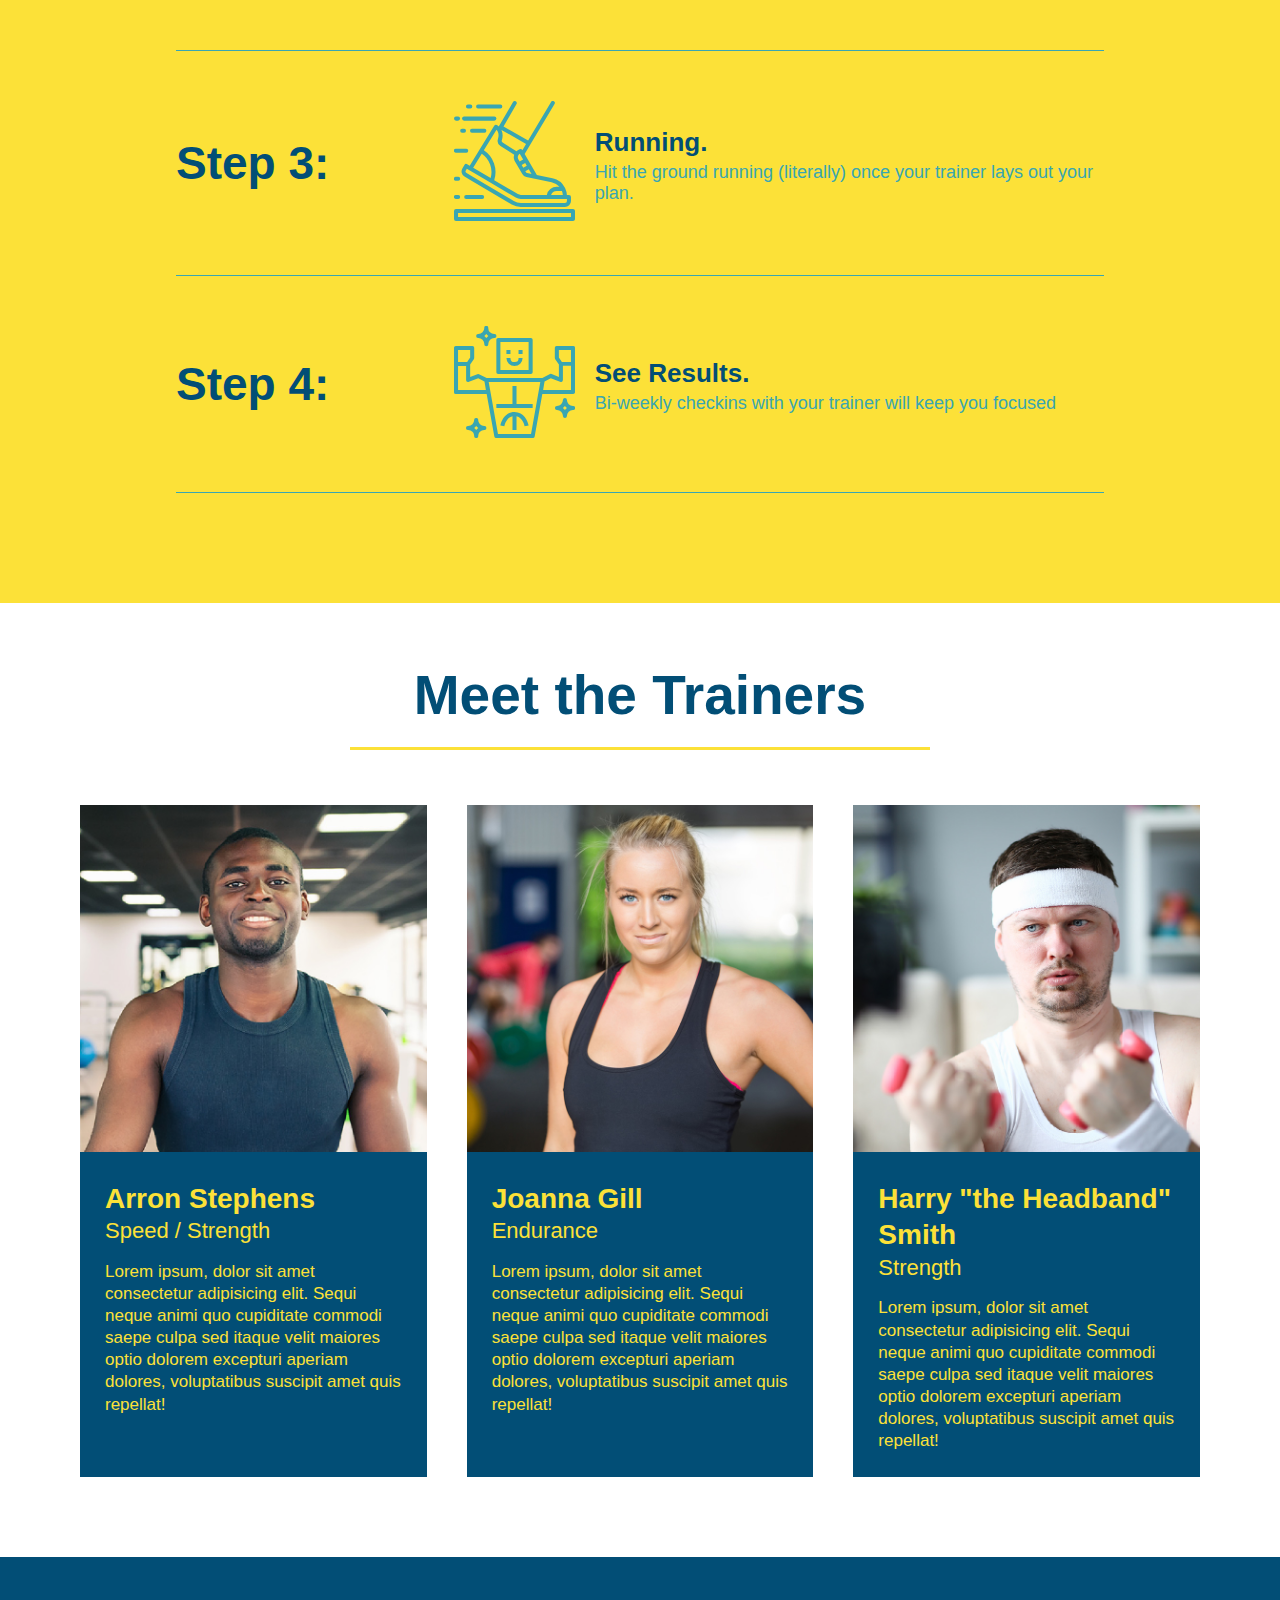
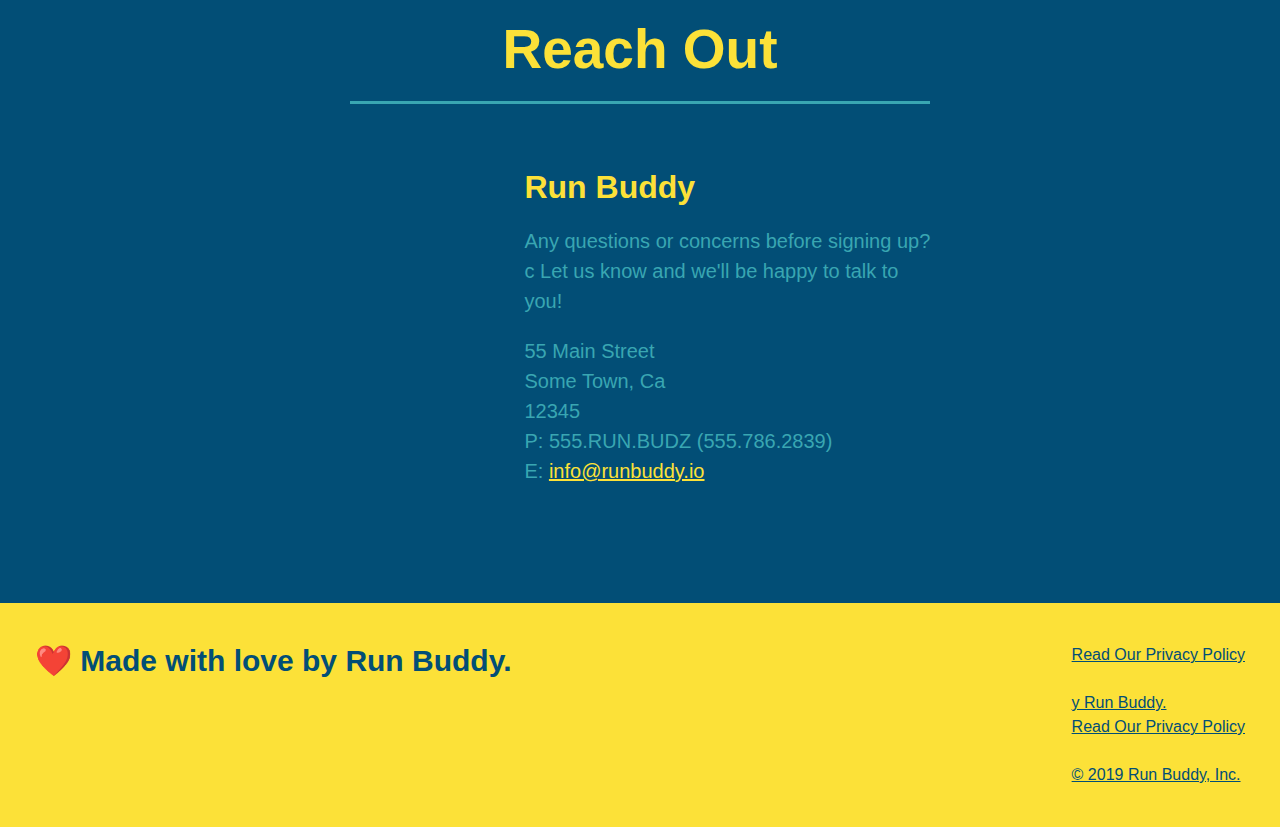
==== commit 5664f842: "add flexbox to the trainers" ====
--- a/index.html
+++ b/index.html
@@ -130,45 +130,51 @@
   
     </section>
 
-    <section id="your-trainers" class="trainers">
+    <section id="your-trainers">
       <h2 class="section-title primary-border">Meet the Trainers</h2>
+      
+    <div class="trainers">
+
       <article class="trainer">
         <img src="./assets/images/trainer-1.jpg" alt="Arron Stephens in his workout clothes, ready to pump iron" />
         <div class="trainer-bio text-left">
-          <h3>Arron Stephens</h3>
-          <h4>Speed / Strength</h4>
+          <h3 class="trainer-name">Arron Stephens</h3>
+          <h4 class="trainer-role">Speed / Strength</h4>
           <p>
             Lorem ipsum, dolor sit amet consectetur adipisicing elit. Sequi neque animi quo cupiditate commodi saepe culpa sed
             itaque velit maiores optio dolorem excepturi aperiam dolores, voluptatibus suscipit amet quis repellat!
           </p>
         </div>
       </article>
-    </section>
-
+
+
+    
     <article class="trainer">
-      <div class="trainer-bio text-right">
-        <h3>Joanna Gill</h3>
-        <h4>Endurance</h4>
+      <img src="./assets/images/trainer-2.jpg" alt="Joanna Gill cooling off after a workout" />
+
+      <div class="trainer-bio">
+        <h3 class="trainer-name">Joanna Gill</h3>
+        <h4 class="trainer-role">Endurance</h4>
           <p>
           Lorem ipsum, dolor sit amet consectetur adipisicing elit. Sequi neque animi quo cupiditate commodi saepe culpa sed
           itaque velit maiores optio dolorem excepturi aperiam dolores, voluptatibus suscipit amet quis repellat!
           </p>
       </div>
-      <img src="./assets/images/trainer-2.jpg" alt="Joanna Gill cooling off after a workout" />
     </article>
     
     <article class="trainer">
       <img src="./assets/images/trainer-3.jpg" alt="Harry Smith wearing a headband and lifting comically small pink weights" />
-      <div class="trainer-bio text-left">
-        <h3>Harry "the Headband" Smith</h3>
-        <h4>Strength</h4>
+      <div class="trainer-bio">
+        <h3 class="trainer-name">Harry "the Headband" Smith</h3>
+        <h4 class="trainer-role">Strength</h4>
         <p>
           Lorem ipsum, dolor sit amet consectetur adipisicing elit. Sequi neque animi quo cupiditate commodi saepe culpa sed
           itaque velit maiores optio dolorem excepturi aperiam dolores, voluptatibus suscipit amet quis repellat!
         </p>
       </div>
     </article>
-
+  </div>
+    </section>
     <section id="reach-out" class="contact">
       <div class="contact-info">
       <h2 class="section-title secondary-border">Reach Out</h2>
--- a/assets/css/style.css
+++ b/assets/css/style.css
@@ -206,22 +206,19 @@
 }
 
 .trainer {
-  width: 900px;
-  margin: 0 auto 30px auto;
+  margin: 20px;
   background: #024e76;
   color: #fce138;
-  overflow: auto;
+  flex: 1;
 }
 
 .trainer img {
-  width: 35%;
-  float: left;
+  width: 100%;
 }
 
 .trainer-bio {
-  padding: 35px;
-  float: left;
-  width: 65%;
+  padding: 25px;
+  line-height: 1.3;
 }
 
 .text-left {
@@ -233,19 +230,17 @@
 }
 
 .trainer-bio h3 {
-  font-size: 32px;
-  margin-bottom: 8px;
+  font-size: 28px;
 }
 
 .trainer-bio h4 {
   font-weight: lighter;
-  font-size: 26px;
-  margin-bottom: 25px;
+  font-size: 22px;
+  margin-bottom: 15px;
 }
 
 .trainer-bio p {
   font-size: 17px;
-  line-height: 1.3;
 }
 
 .contact {
@@ -321,5 +316,13 @@
   color: #024e76;
 }
 
-
-
+.trainers {
+  width: 100%;
+  margin: 0 auto;
+  display: flex;
+  flex-wrap: wrap;
+  justify-content: space-around;
+}
+
+
+
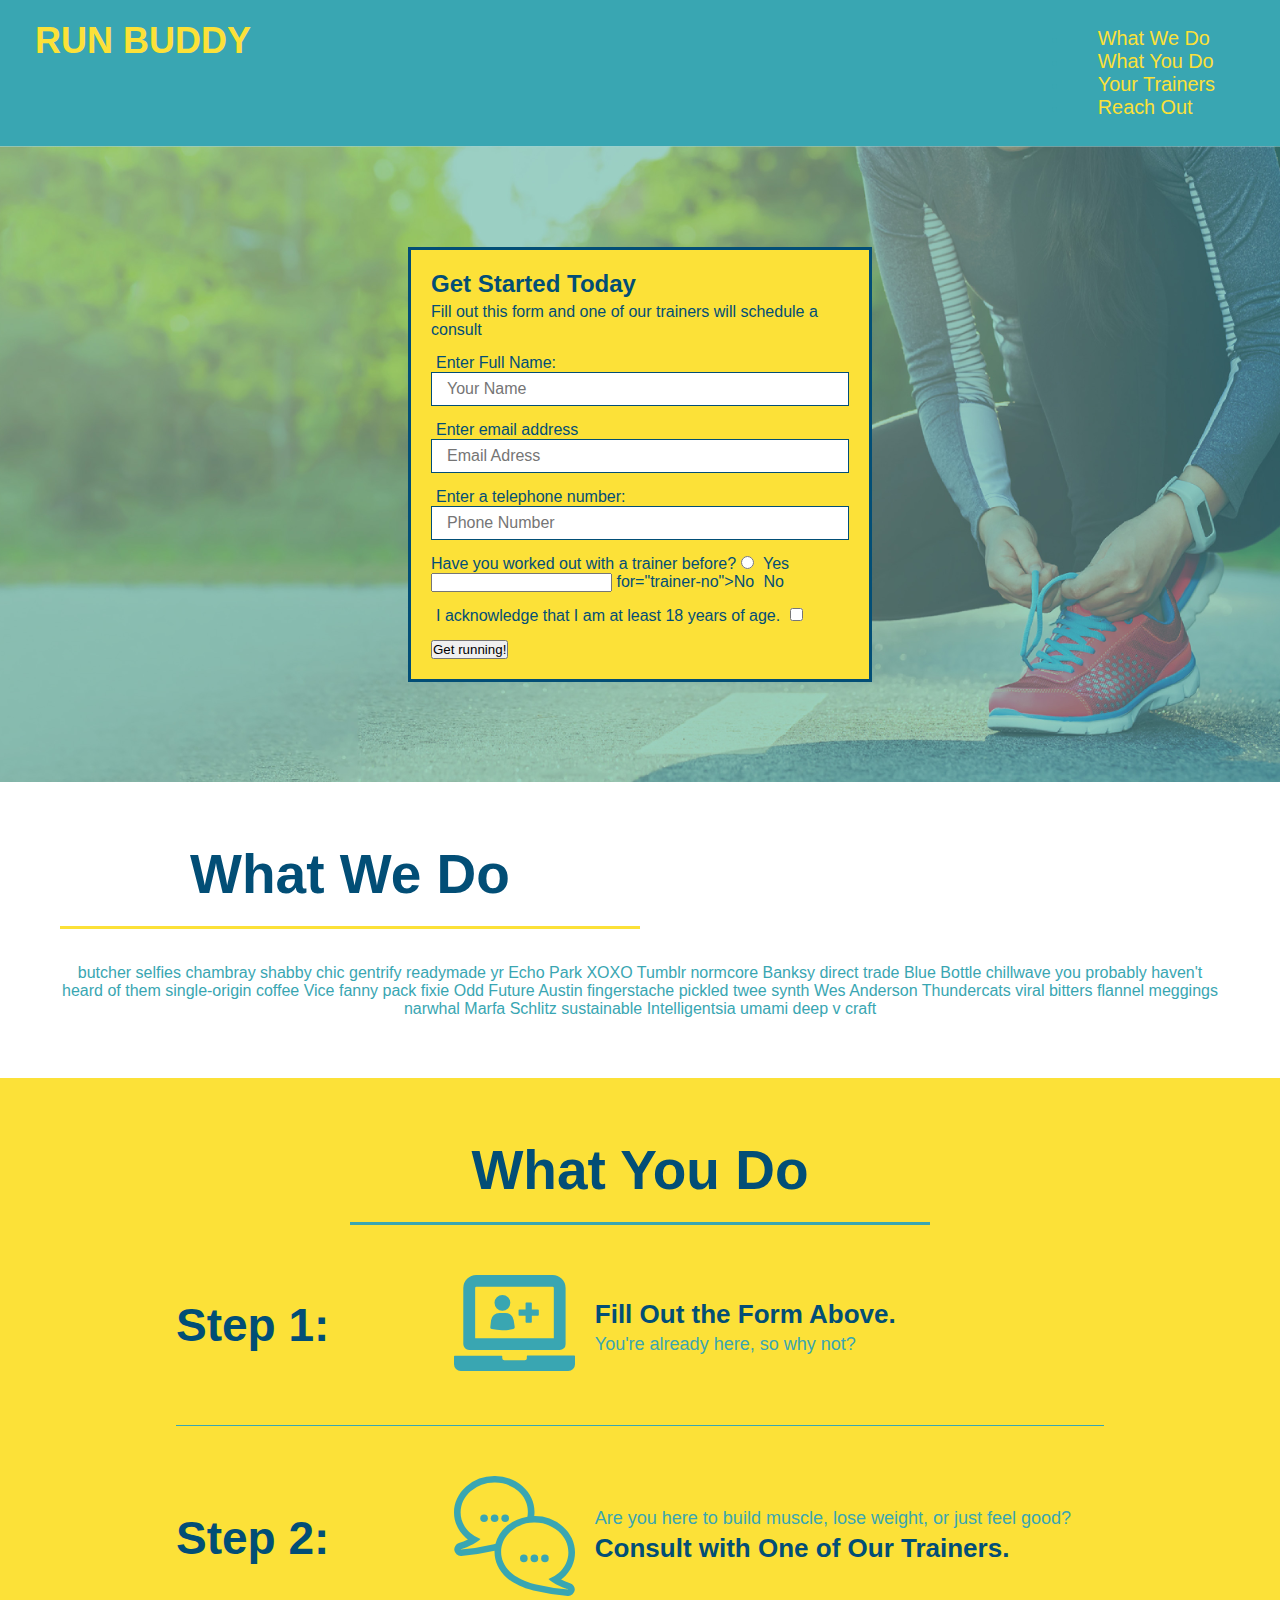
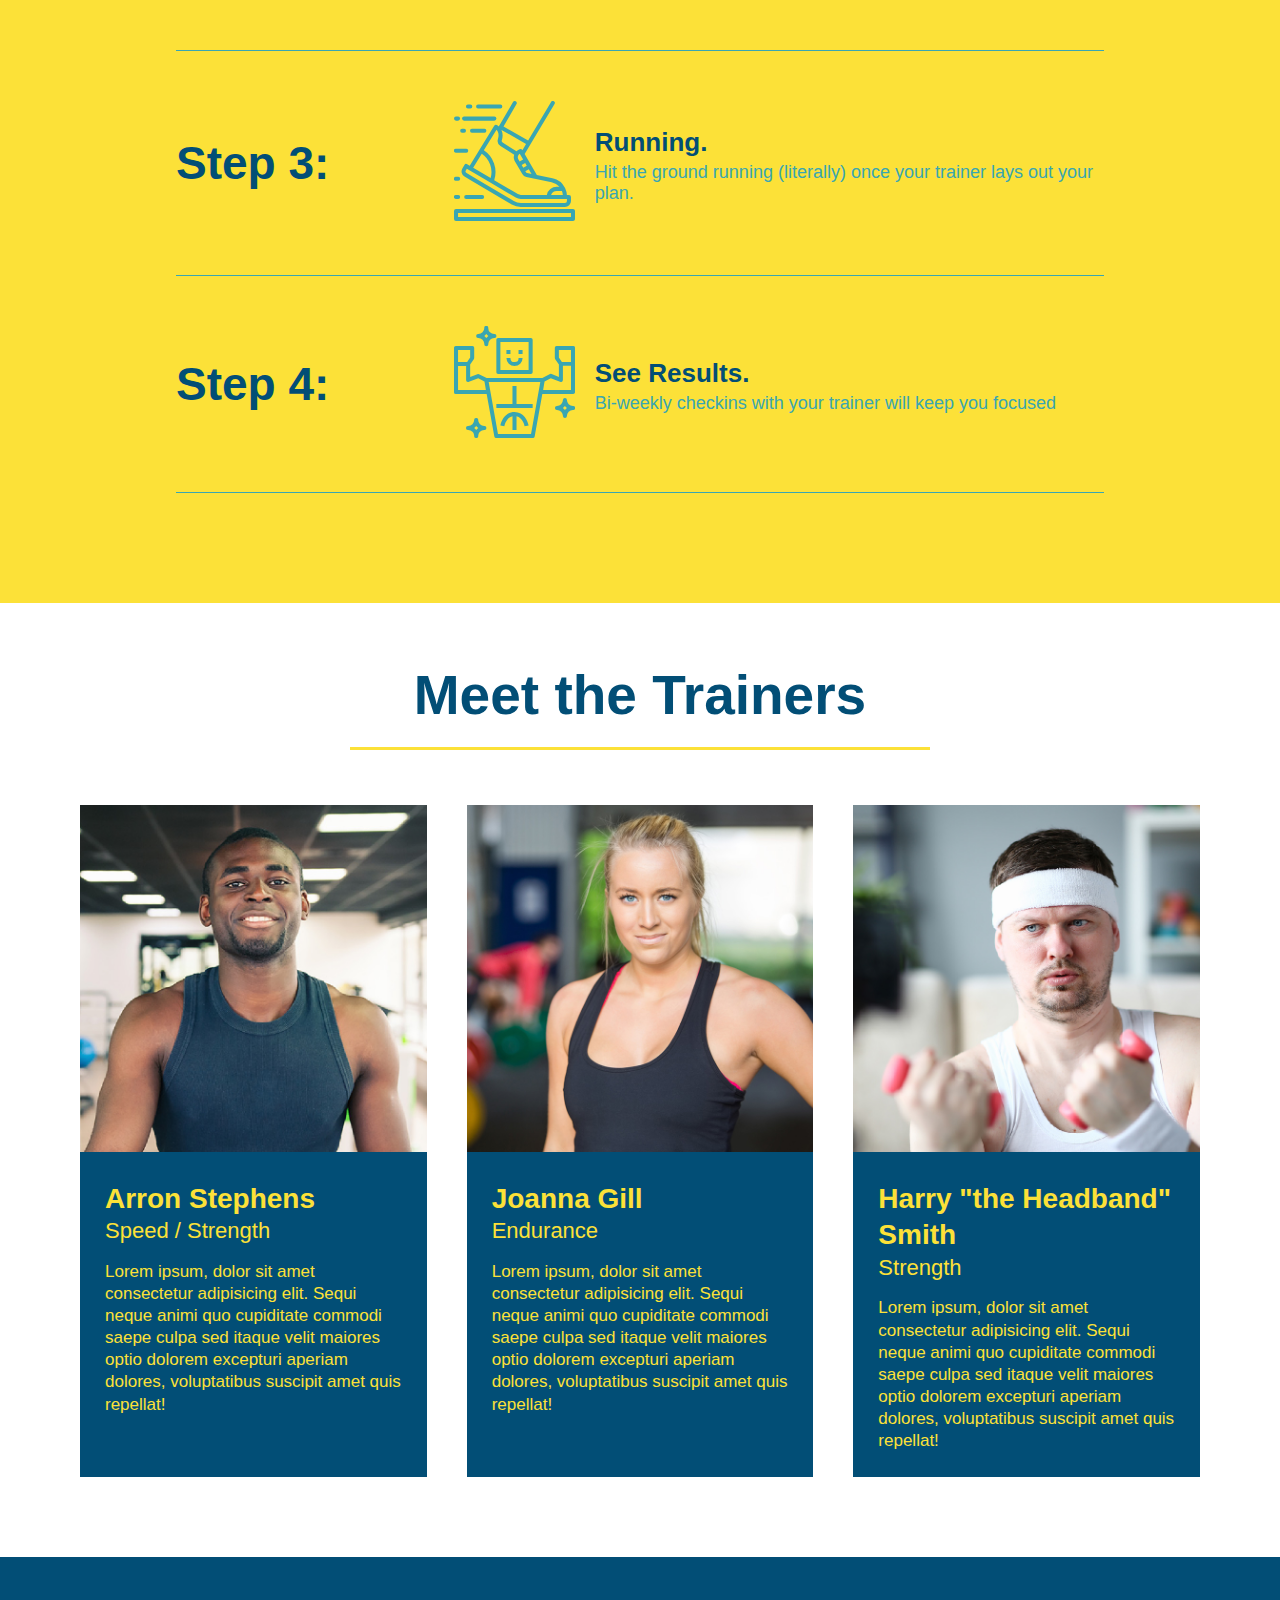
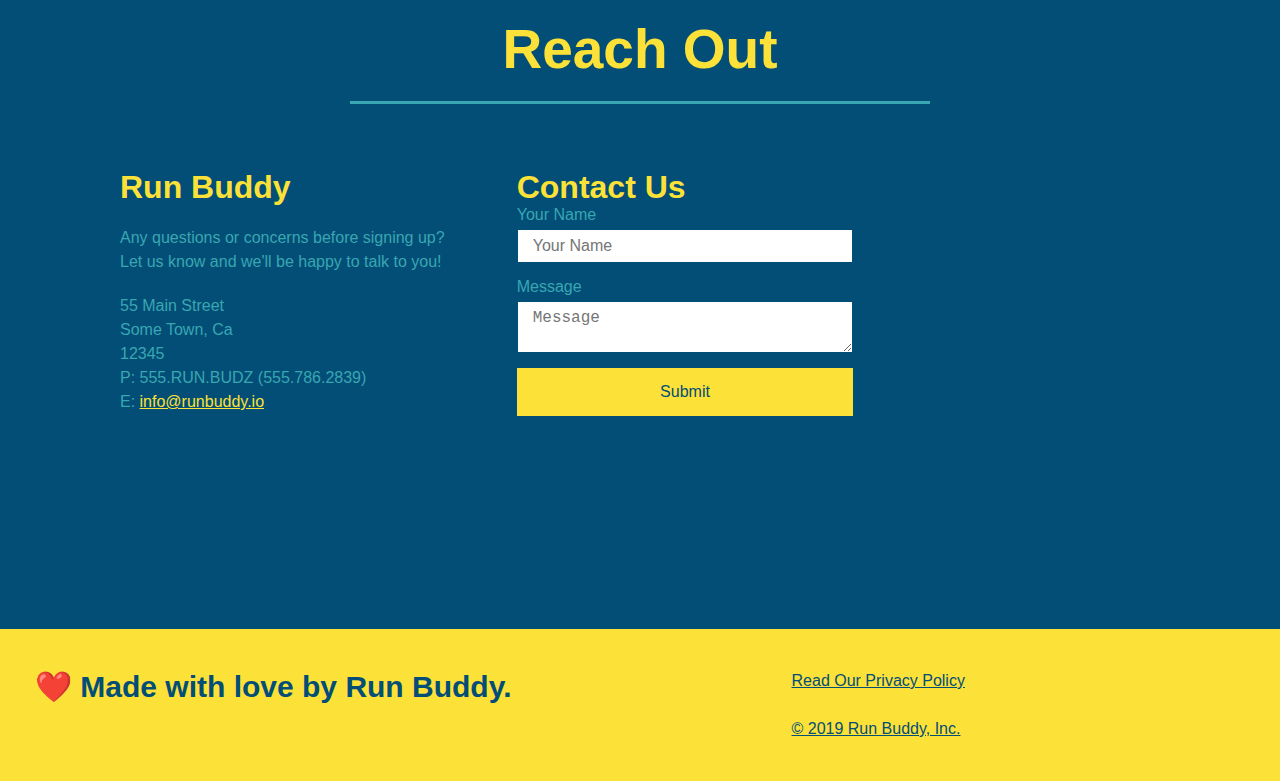
==== commit 953a30bd: "fixed reach out section" ====
--- a/index.html
+++ b/index.html
@@ -176,18 +176,19 @@
   </div>
     </section>
     <section id="reach-out" class="contact">
+      <div>
+        <h2 class="section-title secondary-border">Reach Out</h2>
+          </div>
       <div class="contact-info">
-      <h2 class="section-title secondary-border">Reach Out</h2>
-        <iframe src="https://www.google.com/maps/embed?pb=!1m18!1m12!1m3!1d2885.423164419544!2d-79.30074608477712!3d43.680965258653394!2m3!1f0!2f0!3f0!3m2!1i1024!2i768!4f13.1!3m3!1m2!1s0x89d4cc1b1d3e933d%3A0x30d077fd48bdeeb6!2s55%20Main%20St%2C%20Toronto%2C%20ON%20M4E%202V6!5e0!3m2!1sen!2sca!4v1630187455738!5m2!1sen!2sca" 
-        width="400" height="400" style="border:0;" allowfullscreen="" loading="lazy"></iframe>
-
+        
         <div>
           <h3>Run Buddy</h3>
           <p>
             Any questions or concerns before signing up?
-            <br />c
+            <br />
             Let us know and we'll be happy to talk to you!
           </p>
+
           <address>
           55 Main Street <br/>
           Some Town, Ca <br/>
@@ -195,17 +196,35 @@
           P: 555.RUN.BUDZ (555.786.2839)<br/>
           E: <a href="mailto:info@runbuddy.io">info@runbuddy.io</a>
           </address>
-        </div>
-        </div>
+</div>
+          <div class="contact-form">
+            <h3>Contact Us</h3>
+            <form>
+              <label for="contact-name">Your Name</label>
+              <input type="text" id="contact-name" placeholder="Your Name" />
+        
+              <label for="contact-message">Message</label>
+              <textarea id="contact-message" placeholder="Message"></textarea>
+        
+              <button type="submit">Submit</button>
+            </form>
+          </div>
+          <iframe src="https://www.google.com/maps/embed?pb=!1m18!1m12!1m3!1d2885.423164419544!2d-79.30074608477712!3d43.680965258653394!2m3!1f0!2f0!3f0!3m2!1i1024!2i768!4f13.1!3m3!1m2!1s0x89d4cc1b1d3e933d%3A0x30d077fd48bdeeb6!2s55%20Main%20St%2C%20Toronto%2C%20ON%20M4E%202V6!5e0!3m2!1sen!2sca!4v1630187455738!5m2!1sen!2sca" 
+        width="400" height="400" style="border:0;" allowfullscreen="" loading="lazy"></iframe>
+    
+        </div>
+        </div>
+      </form>
+      <div>
+      
+  </div>
       
     </section>
 
     <footer>
         <h3>❤️ Made with love by Run Buddy.</h3> 
             <div>
-            <a href="./privacy-policy.html">Read Our Privacy Policy</p><br/>
-y Run Buddy.</h3> 
-            <div>
+            <!-- <a href="./privacy-policy.html">Read Our Privacy Policy</p><br/> -->
             <a href="./privacy-policy.html">Read Our Privacy Policy</p><br/>
             &copy; 2019 Run Buddy, Inc.
         </div>
--- a/assets/css/style.css
+++ b/assets/css/style.css
@@ -262,7 +262,6 @@
 }
 
 .contact-info iframe {
-  width: 400px;
   height: 400px;
 }
 
@@ -272,9 +271,21 @@
   vertical-align: top;
   text-align: left;
   margin: 30px 0 0 60px;
-  color: white;
-}
-
+  
+}
+
+.contact-info {
+  display: flex;
+  justify-content: space-between;
+  flex-wrap: wrap;
+}
+/* This is imoprtant syntax used for selecting with familiar selector (used when they don't have common name or class) */
+
+.contact-info > * {
+  flex: 1;
+  margin: 15px;
+
+}
 .contact-info h3 {
   color: #fce138;
   font-size: 32px;
@@ -283,8 +294,30 @@
 .contact-info p, .contact-info address {
   margin: 20px 0;
   line-height: 1.5;
-  font-size: 20px;
+  font-size: 16px;
   font-style: normal;
+}
+
+.contact-form input, .contact-form textarea {
+  border: 1px solid #024e76;
+  display: block;
+  padding: 7px 15px;
+  font-size: 16px;
+  color: #024e76;
+  width: 100%;
+  margin-bottom: 15px;
+  margin-top: 5px;
+}
+
+.contact-form button {
+  width: 100%;
+  border: none;
+  background: #fce138;
+  color: #024e76;
+  text-align: center;
+  padding: 15px 0;
+  font-size: 16px;
+
 }
 
 .contact-info a {
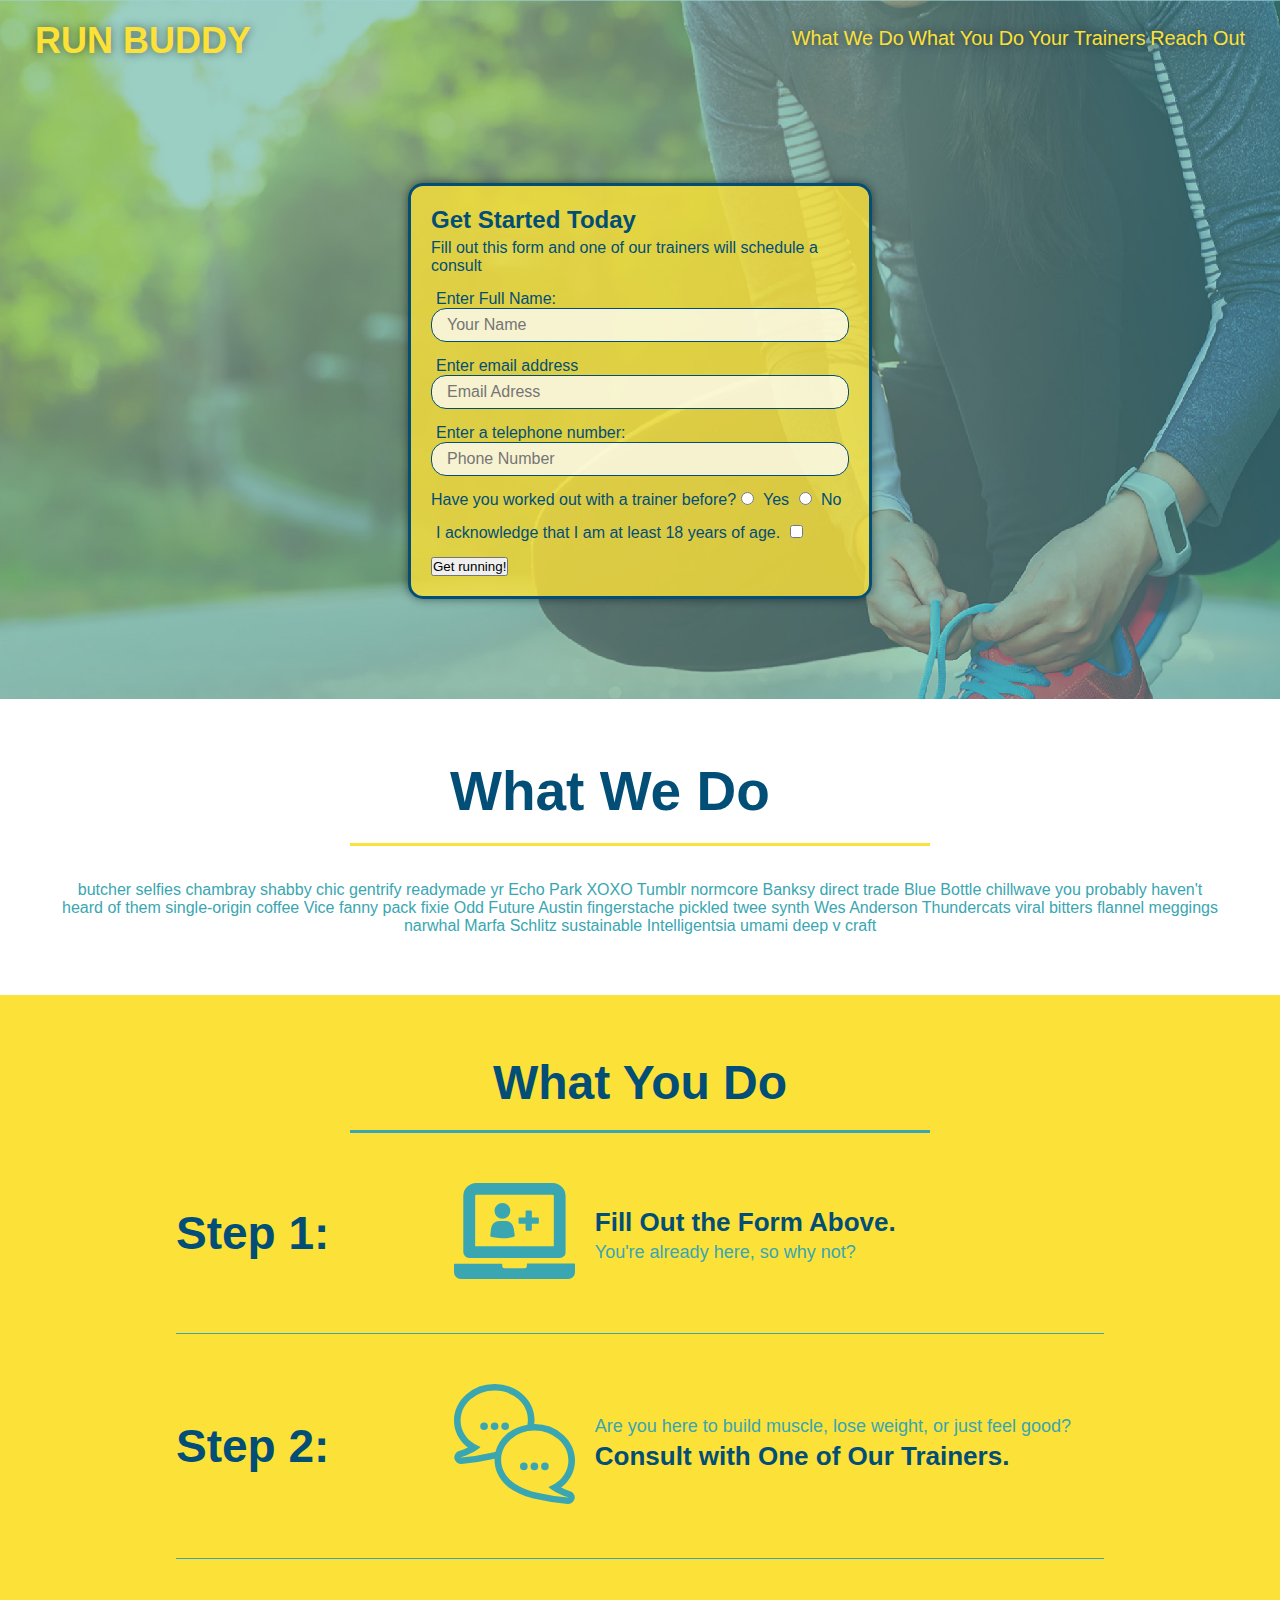
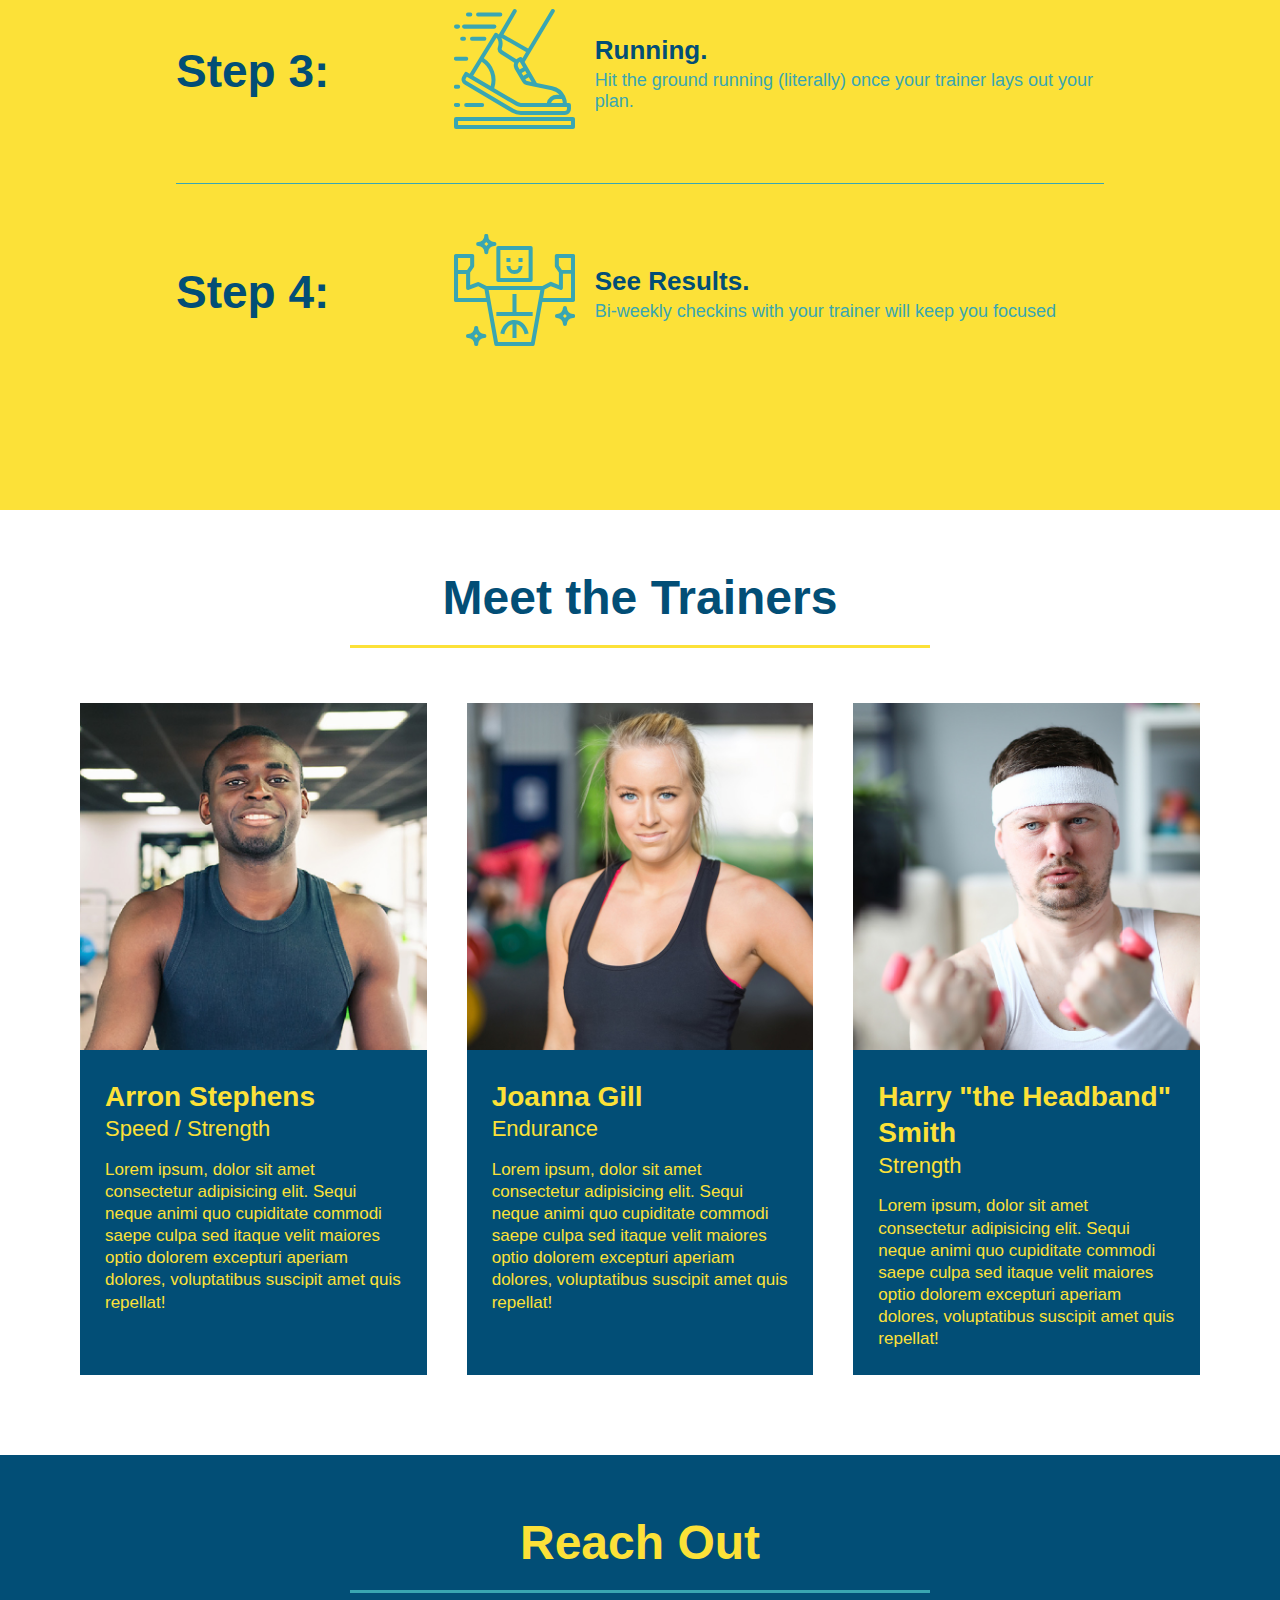
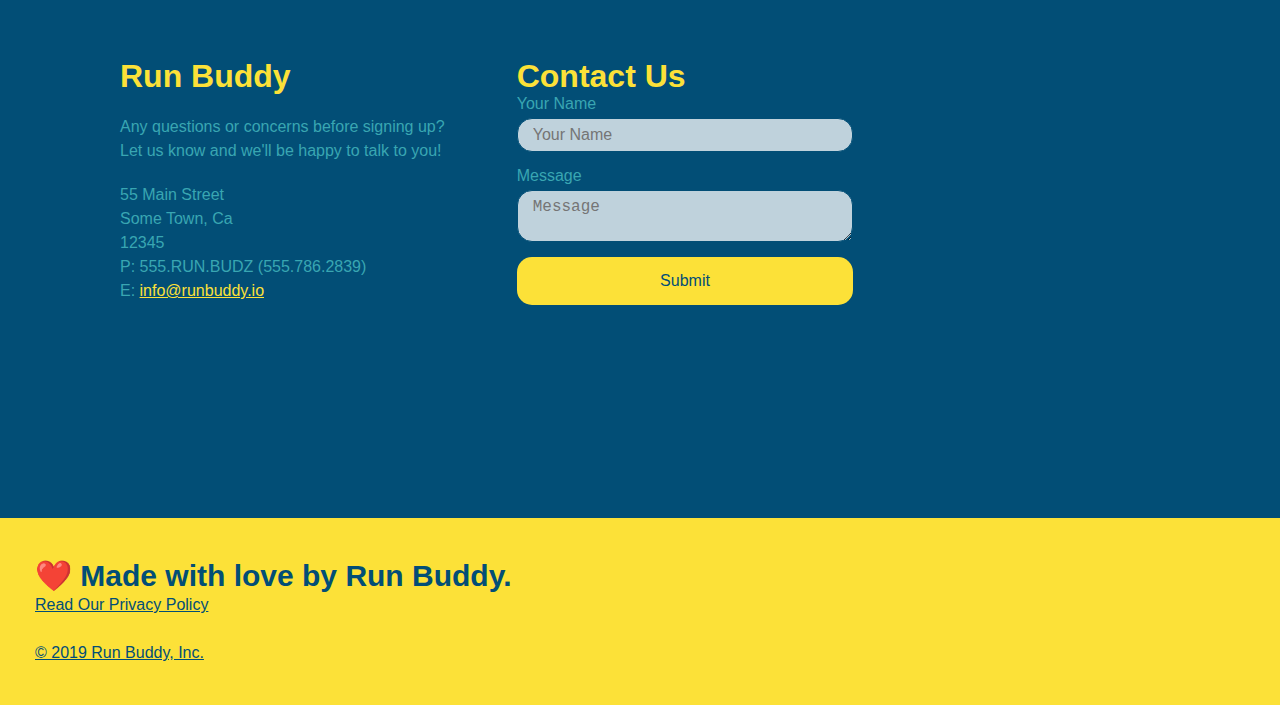
==== commit 633dad61: "fixed buttons" ====
--- a/index.html
+++ b/index.html
@@ -49,7 +49,8 @@
                 Have you worked out with a trainer before?
                 <input type="radio" name="trainer-confirm" id="trainer-yes" />
                 <label for="trainer-yes">Yes</label>
-                <input t                <label> for="trainer-no">No</label>                <label for="trainer-no">No</label>
+                <input type="radio" name="No" id="trainer-no">               
+                <label for="trainer-no">No</label>
             </p>
             <p>
               <label for="checkbox" >
--- a/assets/css/style.css
+++ b/assets/css/style.css
@@ -7,10 +7,12 @@
 .hero {
   background-image: url("../images/hero-bg.jpg.jpg");
   background-size: cover;
-  background-position:center;
+  background-position: 80%;
   display: flex;
   justify-content: center;
   flex-wrap: wrap;
+  align-items: flex-start;
+  background-attachment: fixed;
 }
 
 body {
@@ -24,6 +26,13 @@
   display: flex;
   justify-content: space-between;
   flex-wrap: wrap;
+  position: -webkit-sticky;
+  position: sticky;
+  top: 0;
+  background-image: url("../images/hero-bg.jpg.jpg");
+  background-size: cover;
+  background-position: 80%;
+  background-attachment: fixed;
 }
 
 header h1 {
@@ -31,28 +40,33 @@
   font-size: 36px;
   color: #fce138;
   margin: 0;
+  text-shadow: 0 0 10px rgba(0, 0, 0, 0.5);
 }
 
 header a {
   color: #fce138;
   text-decoration: none;
-
-}
+}
+
 
 header nav {
   margin: 7px 0;
 }
 
-header nav ul li a {
-  margin: 0 30px;
+header nav ul li {
+  margin: 10 15px;
   font-weight: lighter;
   font-size: 1.55vw;
-  display: flex;
+  display: inline-block;
   flex-wrap: wrap;
   justify-content: space-between;
   align-items: center;
   list-style: none;
-}
+  text-shadow: 0 0 10px rgba(0, 0, 0, 0.5);
+
+}
+
+
 
 header h1 {
   font-weight: bold;
@@ -65,8 +79,8 @@
   background-color: #fce138;
   width: 100%;
   padding: 40px 35px;
-  display: flex;
-  justify-content: space-between;
+flex-wrap: wrap;  
+justify-content: space-between;
 }
 
 footer h3 {
@@ -89,12 +103,17 @@
 
 .hero-form {
   color: #024e76;
-  background-color: #fce138;
+  /* background-color: #fce138; */
   padding: 20px;
   border: solid 3px #024e76;
   width: 40%;
   margin: 3.5%;
-}
+  box-shadow: 0 0 10px rgba(0, 0, 0, 0.5);
+  background-color:rgba(252, 225, 56, 0.8);
+  border-radius: 15px;
+}
+
+
 
 .hero-form p {
   margin: 5px 0 15px 0;
@@ -113,7 +132,14 @@
   color: #024e76;
   width: 100%;
   margin-bottom: 15px;
-}
+  border-radius: 15px;
+  background-color: rgba(255,255,255, 0.75);
+  }
+
+  .form-input:focus {
+    background-color: rgba(255,255,255, 1);
+    outline: none;
+  }
 
 .hero-form label {
   margin: 0 5px;
@@ -126,7 +152,8 @@
   padding: 0 100px 20px 100px;
   border-bottom: 3px solid;
   border-color: #fce138;
-  display: inline-block;
+  display: flex;
+  
 }
  
 .intro p {
@@ -138,7 +165,7 @@
   background: #fce138;
 }
 .section-title {
-  font-size: 55px;
+  font-size: 48px;
   color: #024e76;
   border-bottom: 3px solid;
   padding-bottom: 20px;
@@ -184,13 +211,25 @@
   margin: 50px auto;
   padding-bottom: 50px;
   width: 80%;
-  border-bottom: 1px solid #39a6b2;
   display: flex;
   flex-wrap: wrap;
   align-items: center;
   justify-content: space-between;
-}
-
+  border-bottom: 1px solid #39a6b2;
+
+}
+
+.step:nth-child(even) {
+  border-bottom: 1px solid #39a6b2;
+}
+
+.step:last-child {
+  border-bottom: none;
+}
+        /* or this */
+/* .step:not(:last-child) {
+  border-bottom: 1px solid #39a6b2;
+} */
 
 .step-img {
   flex: 1 12%;
@@ -298,6 +337,11 @@
   font-style: normal;
 }
 
+.contact-form input:focus, .contact-form textarea:focus {
+  background-color: rgba(255,255,255, 1);
+  outline: none;
+}
+
 .contact-form input, .contact-form textarea {
   border: 1px solid #024e76;
   display: block;
@@ -307,7 +351,11 @@
   width: 100%;
   margin-bottom: 15px;
   margin-top: 5px;
-}
+  border-radius: 15px;
+  background-color: rgba(255,255,255, 0.75);
+}
+
+
 
 .contact-form button {
   width: 100%;
@@ -317,7 +365,14 @@
   text-align: center;
   padding: 15px 0;
   font-size: 16px;
-
+  border-radius: 15px;
+
+
+}
+
+.contact-form button:hover {
+  color: #fce138;
+  background: #39a6b2;
 }
 
 .contact-info a {
@@ -330,13 +385,15 @@
   margin: 3.5%;
   color: #fff;
   font-size: 18px;
-  line-height: 1.3;
+  line-height: 1.2;
 }
 
 .hero-cta h2 {
   font-style: italic;
   font-size: 55px;
   color: #fce138;
+  text-shadow: 0 0 10px rgba(0, 0, 0, 0.5);
+
 }
 
 .flex-row {
@@ -357,5 +414,134 @@
   justify-content: space-around;
 }
 
-
-
+@media screen and (max-width: 980px) {
+   header {
+    padding-bottom: 0;
+    justify-content: center;
+    background-attachment: fixed;
+  }
+
+  header h1 {
+    width: 100%;
+    text-align: center;
+  }
+
+  header nav ul {
+    margin-top: 20px;
+    width: 100%;
+    justify-content: center;
+  }
+
+  header nav ul li a:hover {
+    background: #fce138;
+    color: #024e76;
+    border-radius: 15px;
+    text-shadow: none;
+  }
+
+  header nav ul li a {
+    font-size: 20px;
+  }
+
+  footer h2, footer div {
+    text-align: center;
+    width: 100%;
+  }
+
+  .hero-cta, .hero-form {
+    width: 100%;
+  }
+  
+  .hero-cta {
+    text-align: center;
+  }
+
+  .section-title {
+    width: 80%;
+  }
+  
+  .trainer {
+    flex: 0 70%;
+  }
+  
+  .contact-info iframe{
+    flex: 1 100%;
+  }
+
+}
+
+@media screen and (max-width: 768px) {
+  section {
+    padding: 30px 15px;
+  }
+}
+
+@media screen and (max-width: 768px) {
+
+  section {
+    padding: 30px 15px;
+  }
+
+  .step h3 {
+    flex: 1 100%;
+    text-align: center;
+  }
+
+  .step-info {
+    flex: 2 100%;
+    text-align: center;
+    justify-content: center;
+  }
+
+  .step-img {
+    flex: 0 32%;
+    margin-right: 0;
+    margin-top: 15px;
+    margin-bottom: 15px;
+  }
+
+  .step-text {
+    flex: 100%;  
+  }
+
+}
+
+@media screen and (max-width: 575px) {
+
+  .hero-form button {
+    width: 100%;
+    border-radius: 15px;
+  }
+
+  .hero-form button:hover {
+    background-color: #39a6b2;  
+  }
+
+  .section-title {
+    width: 95%;
+  }
+
+  .intro p {
+    width: 100%;
+  }
+
+  .trainer {
+    flex: 0 100%;
+  }
+
+  .contact-info {
+    text-align: center;
+  }
+
+  .contact-info > * {
+    flex: 0 100%;
+  }
+
+  .contact-form {
+    order: 3;
+  }
+  
+}
+
+
+
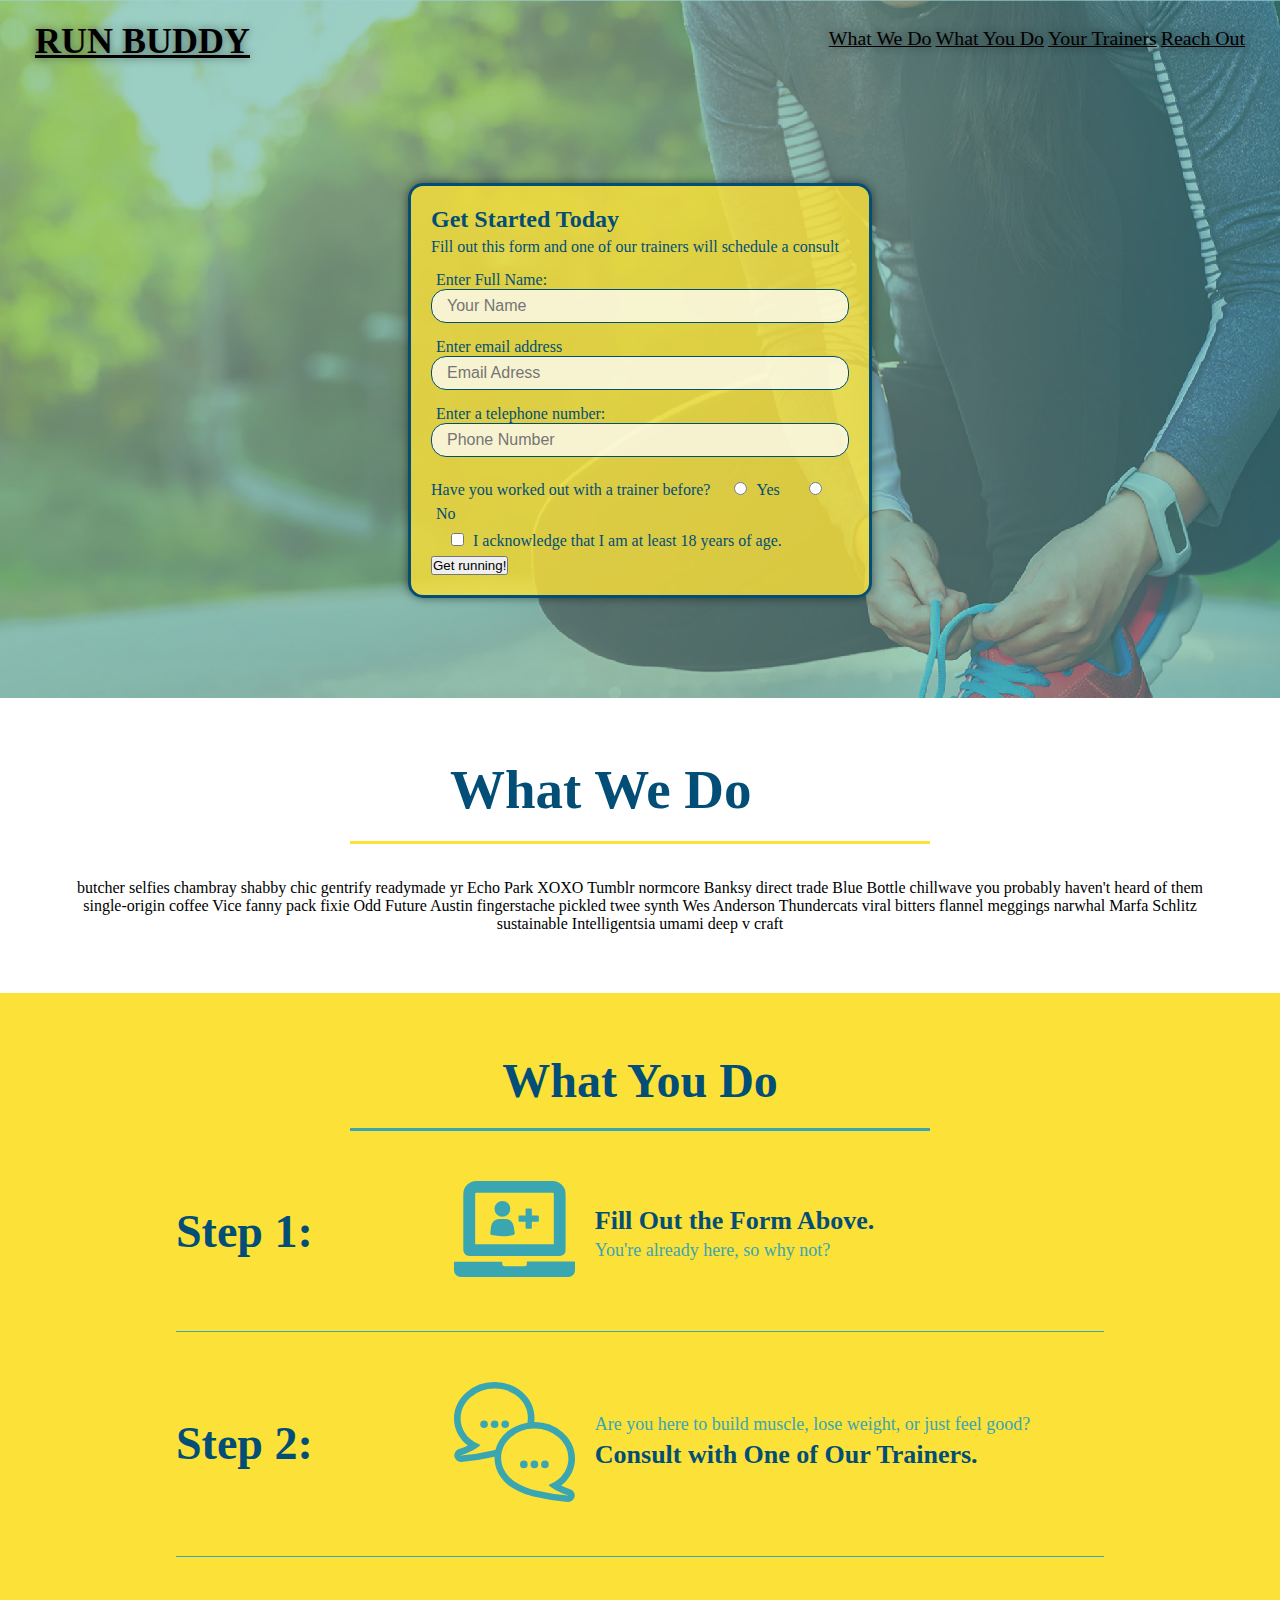
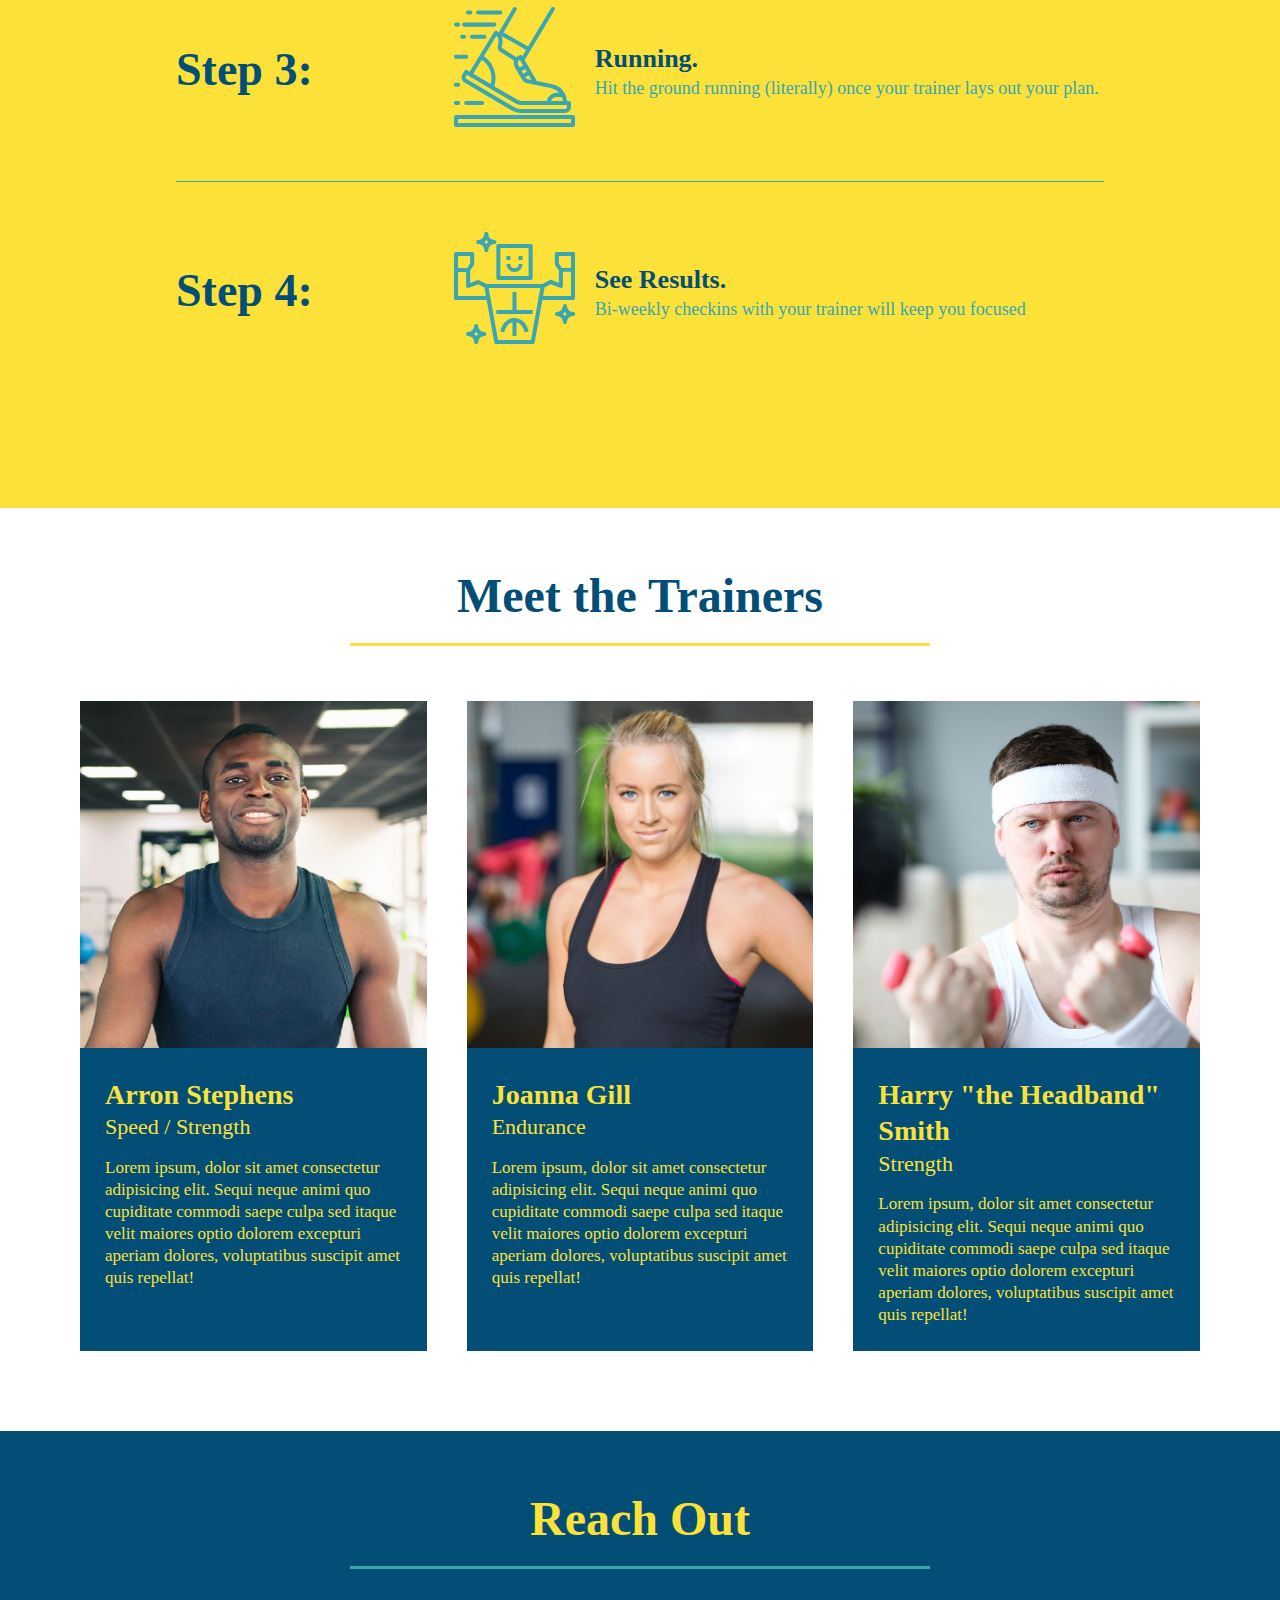
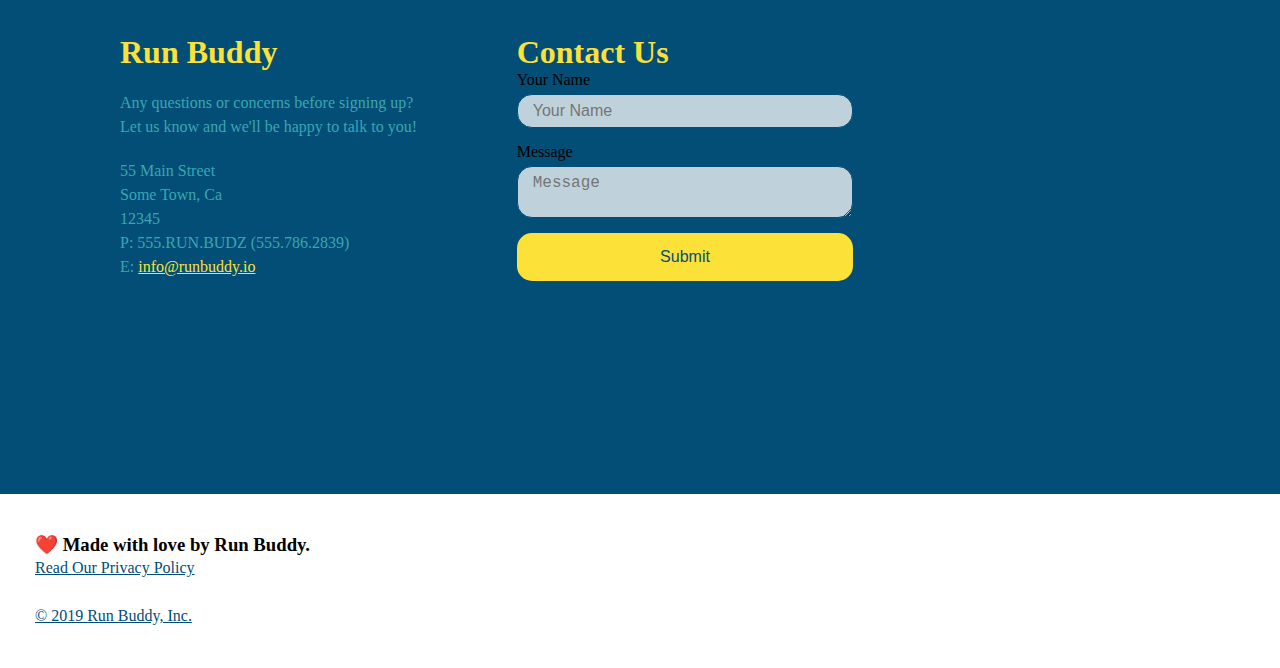
==== commit 50a04b8e: "final css touches" ====
--- a/index.html
+++ b/index.html
@@ -45,20 +45,22 @@
             <input type="email" placeholder="Email Adress" name="email" id="email" class="form-input"> 
             <label for="phone">Enter a telephone number:</label>
             <input type="tel" placeholder="Phone Number" name="phone" id="phone" class="form-input"> 
-            <p>
+              
+            <span class="radio-wrapper">
                 Have you worked out with a trainer before?
                 <input type="radio" name="trainer-confirm" id="trainer-yes" />
                 <label for="trainer-yes">Yes</label>
+            
+                <span class="radio-wrapper">
                 <input type="radio" name="No" id="trainer-no">               
                 <label for="trainer-no">No</label>
-            </p>
-            <p>
-              <label for="checkbox" >
-              I acknowledge that I am at least 18 years of age.
-              </label>
-              <input type="checkbox" name="age-confirm" id="checkbox">
-            </p> 
-            <button type="submit">
+             </span>
+            </span>
+            <span class="checkbox-wrapper"> <br />
+              <input type="checkbox" name="age-confirm" id="checkbox" />
+            <label for="checkbox">I acknowledge that I am at least 18 years of age.</label>
+            </span>
+                        <button type="submit">
               Get running!
             </button>  
         </form>
--- a/assets/css/style.css
+++ b/assets/css/style.css
@@ -4,6 +4,12 @@
   box-sizing: border-box;
 }
 
+:root {
+  --primary-color: #fce138;
+  --secondary-color: #024e76;
+  --tertiary-color:#39a6b2;
+}
+
 .hero {
   background-image: url("../images/hero-bg.jpg.jpg");
   background-size: cover;
@@ -16,7 +22,7 @@
 }
 
 body {
-  color: #39a6b2;
+  color: var (var(--tertiary-color))
   font-family: Helvetica, Arial, sans-serif;
 }
 
@@ -33,18 +39,20 @@
   background-size: cover;
   background-position: 80%;
   background-attachment: fixed;
+  z-index: 9999;
+
 }
 
 header h1 {
   font-weight: bold;
   font-size: 36px;
-  color: #fce138;
+  color: var(--primary-color)
   margin: 0;
   text-shadow: 0 0 10px rgba(0, 0, 0, 0.5);
 }
 
 header a {
-  color: #fce138;
+  color: var(--primary-color)
   text-decoration: none;
 }
 
@@ -71,12 +79,12 @@
 header h1 {
   font-weight: bold;
   font-size: 36px;
-  color: #fce138;
+  color: var(--primary-color)
   margin: 0;
 }
 
 footer {
-  background-color: #fce138;
+  background-color: var(--primary-color)
   width: 100%;
   padding: 40px 35px;
 flex-wrap: wrap;  
@@ -84,7 +92,7 @@
 }
 
 footer h3 {
-  color: #024e76;
+  color: var(--secondary-color)
   font-size: 30px;
   margin: 0;
 }
@@ -94,7 +102,7 @@
 }
 
 footer a {
-  color: #024e76;
+  color: var(--secondary-color)
 }
 
 section {
@@ -506,6 +514,76 @@
 
 }
 
+.checkbox-wrapper input, .radio-wrapper input {
+  /* opacity: 0; */
+  position: relative;
+  left: 10px;
+  margin: 10px;
+  line-height: 1.6;
+}
+
+.checkbox-wrapper label::before, .radio-wrapper label::before {
+  content: "";
+  height: 20px;
+  width: 20px;
+  background: rgba(255, 255, 255, 0.75);  
+  border: 1px solid #024e76;  
+  position: absolute;
+  top: -4px;
+  left: -30px;
+}
+
+.radio-wrapper label::before {
+  border-radius: 50%;
+}
+
+.radio-wrapper label::after {
+  content: "";
+  width: 20px;
+  height: 20px;
+  border-radius: 50%;
+  background: #024e76;
+  position: absolute;
+  left: -29px;
+  top: -3px;
+  background-image: radial-gradient(circle, #39a6b2, #024e76);
+
+}
+
+.checkbox-wrapper label::after {
+  content: "";
+  height: 6px;
+  width: 14px;
+  border-left: 2px solid #024e76;
+  border-bottom: 2px solid #024e76;
+  position: absolute;
+  left: -26px;
+  top: 1px;
+  transform: rotate(-58deg);
+
+}
+
+.checkbox-wrapper input:checked + label,
+.radio-wrapper input:checked + label {
+  font-weight: bold;
+}
+
+.checkbox-wrapper input + label::after, 
+.radio-wrapper input + label::after {
+  content: none;
+}
+
+.checkbox-wrapper input:checked + label::after, 
+.radio-wrapper input:checked + label::after {
+  content: "";
+}
+
+
+
+
+
+
+/* make sure this is at the bottom */
 @media screen and (max-width: 575px) {
 
   .hero-form button {
@@ -545,3 +623,4 @@
 
 
 
+
